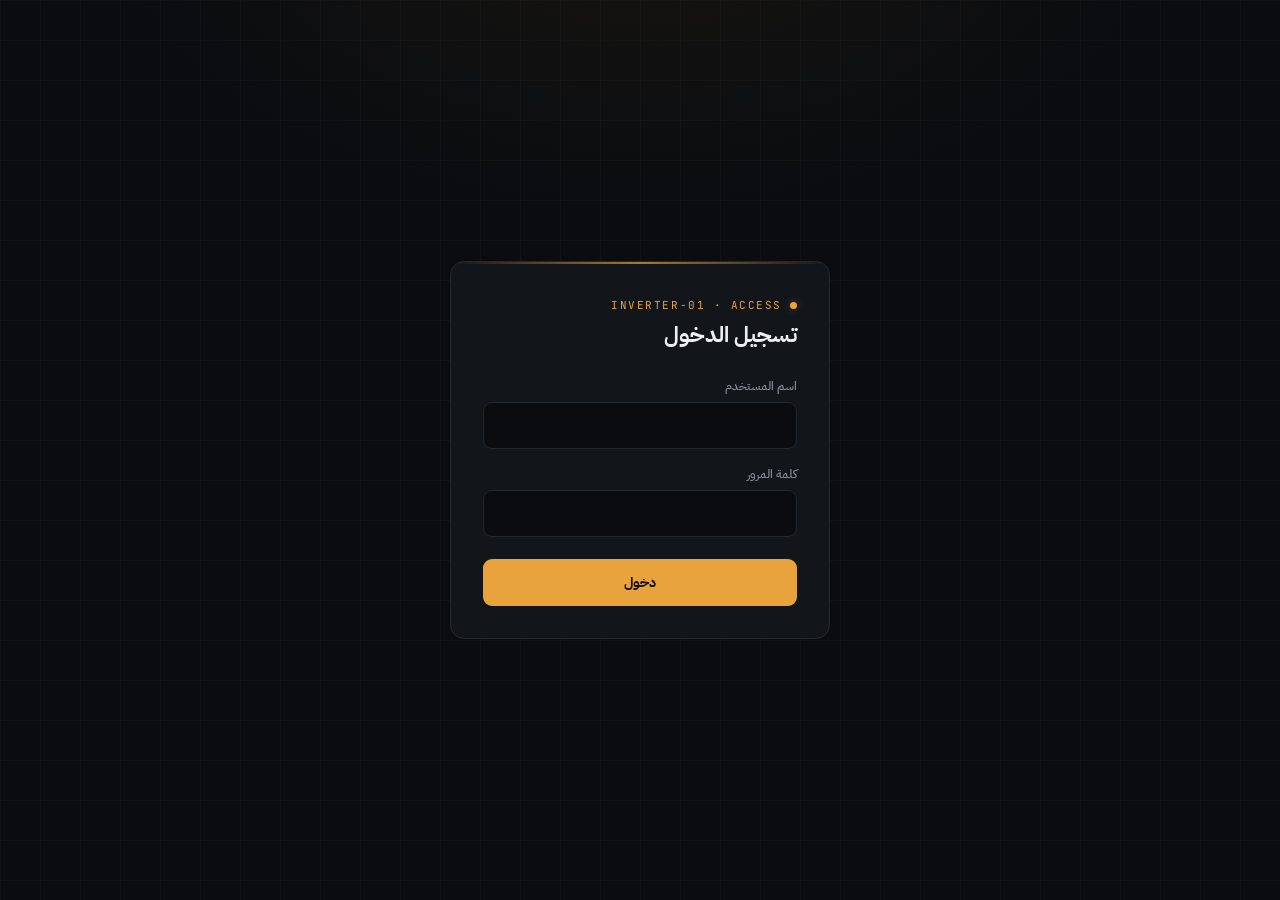
==== index.html @ db621750 "Update index.html" ====
<!DOCTYPE html>
<html lang="ar" dir="rtl">
<head>
<meta charset="UTF-8" />
<meta name="viewport" content="width=device-width, initial-scale=1.0" />
<title>لوحة تحكم الإنفرتر — inverter-01</title>
<link rel="preconnect" href="https://fonts.googleapis.com">
<link rel="preconnect" href="https://fonts.gstatic.com" crossorigin>
<link href="https://fonts.googleapis.com/css2?family=IBM+Plex+Sans+Arabic:wght@400;500;600;700&family=JetBrains+Mono:wght@400;500;600;700&display=swap" rel="stylesheet">
<style>
  :root{
    --bg:#0a0c0f;
    --bg-grid: rgba(255,255,255,0.025);
    --surface:#12151a;
    --surface-raised:#181c22;
    --border:#232830;
    --border-soft:#1a1e24;
    --text:#edeff2;
    --text-muted:#8a919c;
    --text-dim:#4a5058;
    --amber:#e8a33d;
    --amber-glow:rgba(232,163,61,0.32);
    --amber-dim:rgba(232,163,61,0.12);
    --red:#d6584b;
    --red-glow:rgba(214,88,75,0.28);
    --green:#4faf82;
    --green-glow:rgba(79,175,130,0.28);
    --radius:14px;
    --mono:'JetBrains Mono', monospace;
    --sans:'IBM Plex Sans Arabic','Segoe UI',sans-serif;
  }
  *{box-sizing:border-box; margin:0; padding:0;}
  html,body{height:100%;}
  body{
    background:
      radial-gradient(ellipse 900px 500px at 50% -10%, rgba(232,163,61,0.06), transparent 60%),
      linear-gradient(var(--bg-grid) 1px, transparent 1px) 0 0/40px 40px,
      linear-gradient(90deg, var(--bg-grid) 1px, transparent 1px) 0 0/40px 40px,
      var(--bg);
    color:var(--text);
    font-family:var(--sans);
    min-height:100vh;
    display:flex;
    flex-direction:column;
    -webkit-font-smoothing:antialiased;
  }
  ::selection{background:var(--amber-glow); color:var(--text);}
  button{font-family:inherit; cursor:pointer;}
  input{font-family:inherit;}
  .mono{font-family:var(--mono);}

  /* ---------- utility ---------- */
  .hidden{display:none !important;}
  .dot{width:7px; height:7px; border-radius:50%; flex-shrink:0;}
  .dot.on{background:var(--green); box-shadow:0 0 8px var(--green-glow);}
  .dot.off{background:var(--red); box-shadow:0 0 8px var(--red-glow);}
  .dot.pulse{animation:dotpulse 2s ease-in-out infinite;}
  @keyframes dotpulse{0%,100%{opacity:1;} 50%{opacity:.4;}}

  /* ---------- login ---------- */
  #login-screen{
    flex:1; display:flex; align-items:center; justify-content:center; padding:24px;
  }
  .login-card{
    width:100%; max-width:380px;
    background:var(--surface);
    border:1px solid var(--border);
    border-radius:var(--radius);
    padding:36px 32px 32px;
    position:relative;
    overflow:hidden;
  }
  .login-card::before{
    content:''; position:absolute; top:0; right:0; left:0; height:2px;
    background:linear-gradient(90deg, transparent, var(--amber), transparent);
    opacity:.7;
  }
  .login-eyebrow{
    font-family:var(--mono); font-size:11px; letter-spacing:.14em; color:var(--amber);
    text-transform:uppercase; display:flex; align-items:center; gap:8px; margin-bottom:6px;
  }
  .login-eyebrow .dot{background:var(--amber); box-shadow:0 0 8px var(--amber-glow);}
  .login-title{font-size:22px; font-weight:700; margin-bottom:26px;}
  .field{margin-bottom:16px;}
  .field label{
    display:block; font-size:12px; color:var(--text-muted); margin-bottom:7px; font-weight:500;
  }
  .field input{
    width:100%; background:var(--bg); border:1px solid var(--border); border-radius:9px;
    padding:12px 14px; color:var(--text); font-size:14px; outline:none;
    transition:border-color .15s;
  }
  .field input:focus{border-color:var(--amber);}
  .btn-primary{
    width:100%; background:var(--amber); color:#1a1206; border:none; border-radius:9px;
    padding:13px; font-size:14px; font-weight:700; margin-top:6px;
    transition:filter .15s, transform .1s;
  }
  .btn-primary:hover{filter:brightness(1.08);}
  .btn-primary:active{transform:scale(.98);}
  .btn-primary:disabled{opacity:.55; cursor:not-allowed;}
  .login-error{
    background:var(--red-glow); border:1px solid rgba(214,88,75,.4); color:#ffb3ab;
    font-size:12.5px; padding:9px 12px; border-radius:8px; margin-bottom:14px;
  }

  /* ---------- shell ---------- */
  #dashboard{flex:1; display:flex; flex-direction:column;}
  header{
    display:flex; align-items:center; justify-content:space-between;
    padding:18px 28px; border-bottom:1px solid var(--border-soft);
  }
  .brand{display:flex; align-items:center; gap:10px;}
  .brand-id{font-family:var(--mono); font-size:13px; font-weight:600; letter-spacing:.03em;}
  .brand-sep{color:var(--text-dim);}
  .conn-pill{
    display:flex; align-items:center; gap:7px; font-family:var(--mono); font-size:11.5px;
    color:var(--text-muted); background:var(--surface); border:1px solid var(--border);
    padding:5px 11px; border-radius:100px;
  }
  .header-right{display:flex; align-items:center; gap:12px;}
  .user-chip{font-size:12.5px; color:var(--text-muted);}
  .btn-ghost{
    background:transparent; border:1px solid var(--border); color:var(--text-muted);
    padding:7px 14px; border-radius:8px; font-size:12.5px; transition:all .15s;
  }
  .btn-ghost:hover{border-color:var(--text-dim); color:var(--text);}

  main{
    flex:1; display:flex; flex-direction:column; align-items:center;
    padding:36px 20px 60px; gap:36px;
  }

  /* ---------- fault banner ---------- */
  .fault-banner{
    width:100%; max-width:640px; background:var(--red-glow); border:1px solid rgba(214,88,75,.45);
    border-radius:10px; padding:12px 16px; display:flex; align-items:center; gap:10px;
    font-size:13px; color:#ffcdc6;
  }

  /* ---------- signature switch ---------- */
  .switch-zone{display:flex; flex-direction:column; align-items:center; gap:18px;}
  .switch-wrap{position:relative; width:220px; height:220px;}
  svg.ring{position:absolute; inset:0; transform:rotate(-90deg);}
  .ring-track{fill:none; stroke:var(--border); stroke-width:2.5;}
  .ring-heartbeat{
    fill:none; stroke:var(--green); stroke-width:2.5; stroke-linecap:round;
    stroke-dasharray:12 300; opacity:.9;
    animation:heartbeat-run 3.2s linear infinite;
  }
  .ring-heartbeat.offline{animation-play-state:paused; opacity:0; }
  @keyframes heartbeat-run{ to{ stroke-dashoffset:-312; } }

  #power-btn{
    position:absolute; inset:16px; border-radius:50%; border:1px solid var(--border);
    background:radial-gradient(circle at 50% 40%, var(--surface-raised), var(--surface));
    display:flex; flex-direction:column; align-items:center; justify-content:center; gap:6px;
    transition:box-shadow .3s, border-color .3s, transform .12s;
  }
  #power-btn:active{transform:scale(.97);}
  #power-btn:disabled{cursor:wait;}
  #power-btn .icon{
    width:34px; height:34px; border-radius:50%; border:2.5px solid var(--text-dim);
    position:relative; transition:border-color .3s, box-shadow .3s;
  }
  #power-btn .icon::before{
    content:''; position:absolute; top:-4px; right:50%; width:2.5px; height:14px;
    background:var(--text-dim); transform:translateX(50%); border-radius:2px;
    transition:background .3s;
  }
  #power-btn .state-label{font-family:var(--mono); font-size:13px; font-weight:700; letter-spacing:.06em; color:var(--text-muted);}
  #power-btn .state-sub{font-size:11px; color:var(--text-dim);}

  #power-btn.state-on{border-color:rgba(232,163,61,.5); box-shadow:0 0 42px var(--amber-glow), inset 0 0 24px rgba(232,163,61,.08);}
  #power-btn.state-on .icon{border-color:var(--amber); box-shadow:0 0 14px var(--amber-glow);}
  #power-btn.state-on .icon::before{background:var(--amber);}
  #power-btn.state-on .state-label{color:var(--amber);}

  #power-btn.state-off .icon{border-color:var(--text-muted);}
  #power-btn.state-off .icon::before{background:var(--text-muted);}
  #power-btn.state-off .state-label{color:var(--text);}

  #power-btn.state-offline{border-color:rgba(214,88,75,.4);}
  #power-btn.state-offline .icon{border-color:var(--red);}
  #power-btn.state-offline .icon::before{background:var(--red);}
  #power-btn.state-offline .state-label{color:var(--red);}

  #power-btn.state-pending .icon{animation:spin 1s linear infinite; border-style:dashed;}
  @keyframes spin{to{transform:rotate(360deg);}}

  .relay-caption{font-family:var(--mono); font-size:11.5px; color:var(--text-dim); text-align:center; max-width:260px; line-height:1.6;}

  /* ---------- stats grid ---------- */
  .stats-grid{
    width:100%; max-width:640px; display:grid; grid-template-columns:repeat(4, 1fr); gap:10px;
  }
  .stat-card{
    background:var(--surface); border:1px solid var(--border); border-radius:10px;
    padding:13px 14px; display:flex; flex-direction:column; gap:5px;
  }
  .stat-label{font-size:10.5px; color:var(--text-dim); letter-spacing:.04em;}
  .stat-value{font-family:var(--mono); font-size:15px; font-weight:600;}

  /* ---------- commands log ---------- */
  .panel{
    width:100%; max-width:640px; background:var(--surface); border:1px solid var(--border);
    border-radius:var(--radius); overflow:hidden;
  }
  .panel-head{
    padding:14px 18px; border-bottom:1px solid var(--border-soft);
    display:flex; align-items:center; justify-content:space-between;
  }
  .panel-title{font-size:13px; font-weight:700;}
  .panel-refresh{font-family:var(--mono); font-size:10.5px; color:var(--text-dim);}
  .cmd-row{
    display:flex; align-items:center; justify-content:space-between; gap:10px;
    padding:11px 18px; border-bottom:1px solid var(--border-soft); font-size:12.5px;
  }
  .cmd-row:last-child{border-bottom:none;}
  .cmd-left{display:flex; align-items:center; gap:10px; color:var(--text-muted);}
  .cmd-cmd{font-family:var(--mono); font-weight:700; width:34px;}
  .cmd-cmd.ON{color:var(--amber);}
  .cmd-cmd.OFF{color:var(--text-muted);}
  .badge{
    font-family:var(--mono); font-size:10px; padding:3px 8px; border-radius:100px;
    text-transform:uppercase; letter-spacing:.03em;
  }
  .badge.confirmed{background:var(--green-glow); color:#a8e0c4;}
  .badge.sent, .badge.pending{background:var(--amber-dim); color:var(--amber);}
  .badge.failed, .badge.timeout{background:var(--red-glow); color:#ffb3ab;}
  .empty-row{padding:24px; text-align:center; color:var(--text-dim); font-size:12.5px;}

  @media (max-width:520px){
    .stats-grid{grid-template-columns:repeat(2,1fr);}
    header{padding:16px;}
  }
</style>
</head>
<body>

  <!-- ============ LOGIN ============ -->
  <div id="login-screen">
    <div class="login-card">
      <div class="login-eyebrow"><span class="dot"></span> INVERTER-01 · ACCESS</div>
      <div class="login-title">تسجيل الدخول</div>
      <div id="login-error" class="login-error hidden"></div>
      <form id="login-form">
        <div class="field">
          <label for="username">اسم المستخدم</label>
          <input id="username" type="text" autocomplete="username" required />
        </div>
        <div class="field">
          <label for="password">كلمة المرور</label>
          <input id="password" type="password" autocomplete="current-password" required />
        </div>
        <button class="btn-primary" type="submit" id="login-btn">دخول</button>
      </form>
    </div>
  </div>

  <!-- ============ DASHBOARD ============ -->
  <div id="dashboard" class="hidden">
    <header>
      <div class="brand">
        <span class="brand-id mono">INVERTER-01</span>
        <span class="brand-sep">·</span>
        <span class="conn-pill"><span id="conn-dot" class="dot off"></span><span id="conn-text">—</span></span>
      </div>
      <div class="header-right">
        <span class="user-chip" id="user-chip"></span>
        <button class="btn-ghost" id="logout-btn">خروج</button>
      </div>
    </header>

    <main>
      <div id="fault-banner" class="fault-banner hidden">
        <span>⚠</span><span id="fault-text"></span>
      </div>

      <div class="switch-zone">
        <div class="switch-wrap">
          <svg class="ring" viewBox="0 0 220 220">
            <circle class="ring-track" cx="110" cy="110" r="106"></circle>
            <circle id="heartbeat-ring" class="ring-heartbeat offline" cx="110" cy="110" r="106"></circle>
          </svg>
          <button id="power-btn" class="state-off" disabled>
            <div class="icon"></div>
            <div class="state-label" id="state-label">—</div>
            <div class="state-sub" id="state-sub">جاري التحميل</div>
          </button>
        </div>
        <div class="relay-caption" id="relay-caption">اضغطي للتشغيل أو الإطفاء — الأمر بيتأكد فعليًا من الجهاز قبل ما تتغير الحالة</div>
      </div>

      <div class="stats-grid">
        <div class="stat-card">
          <div class="stat-label">قوة الإشارة</div>
          <div class="stat-value" id="stat-rssi">—</div>
        </div>
        <div class="stat-card">
          <div class="stat-label">مدة التشغيل</div>
          <div class="stat-value" id="stat-uptime">—</div>
        </div>
        <div class="stat-card">
          <div class="stat-label">الفيرموير</div>
          <div class="stat-value" id="stat-fw">—</div>
        </div>
        <div class="stat-card">
          <div class="stat-label">آخر اتصال</div>
          <div class="stat-value" id="stat-lastseen">—</div>
        </div>
      </div>

      <div class="panel">
        <div class="panel-head">
          <div class="panel-title">آخر الأوامر</div>
          <div class="panel-refresh mono" id="cmd-refresh-tag">تحديث فوري</div>
        </div>
        <div id="cmd-list"></div>
      </div>
    </main>
  </div>

<script>
(function(){
  const API = '';
const WS_URL = 'wss://inverter-backend.duckdns.org/ws';  const $ = (id) => document.getElementById(id);

  const loginScreen = $('login-screen');
  const dashboard = $('dashboard');
  const loginForm = $('login-form');
  const loginError = $('login-error');
  const loginBtn = $('login-btn');
  const powerBtn = $('power-btn');
  const heartbeatRing = $('heartbeat-ring');
  const stateLabel = $('state-label');
  const stateSub = $('state-sub');
  const relayCaption = $('relay-caption');
  const connDot = $('conn-dot');
  const connText = $('conn-text');
  const userChip = $('user-chip');
  const faultBanner = $('fault-banner');
  const faultText = $('fault-text');
  const cmdList = $('cmd-list');

  let currentUser = null;
  let ws = null;
  let wsReconnectTimer = null;
  let pollingCommandId = null;
  let busy = false;

  async function api(path, opts = {}) {
    const res = await fetch(API + path, {
      credentials: 'include',
      headers: { 'Content-Type': 'application/json', ...(opts.headers || {}) },
      ...opts,
    });
    let body = null;
    try { body = await res.json(); } catch (_) {}
    if (!res.ok) {
      const err = new Error(body?.error?.message || 'حدث خطأ غير متوقع');
      err.code = body?.error?.code;
      err.status = res.status;
      throw err;
    }
    return body?.data;
  }

  function fmtUptime(sec) {
    if (sec == null) return '—';
    const h = Math.floor(sec / 3600), m = Math.floor((sec % 3600) / 60);
    return h > 0 ? `${h}س ${m}د` : `${m}د`;
  }
  function fmtAgo(iso) {
    if (!iso) return '—';
    const diff = Math.floor((Date.now() - new Date(iso).getTime()) / 1000);
    if (diff < 5) return 'الآن';
    if (diff < 60) return `${diff}ث`;
    if (diff < 3600) return `${Math.floor(diff / 60)}د`;
    return `${Math.floor(diff / 3600)}س`;
  }
  const CMD_LABEL = { pending: 'قيد الإرسال', sent: 'أُرسل', confirmed: 'مؤكد', failed: 'فشل', timeout: 'انتهت المهلة' };

  function renderPowerState(device) {
    powerBtn.classList.remove('state-on', 'state-off', 'state-offline', 'state-pending');
    if (!device || !device.esp_online) {
      powerBtn.classList.add('state-offline');
      stateLabel.textContent = 'غير متصل';
      stateSub.textContent = 'ESP32 offline';
      heartbeatRing.classList.add('offline');
      connDot.className = 'dot off pulse';
      connText.textContent = 'غير متصل';
      powerBtn.disabled = true;
      return;
    }
    heartbeatRing.classList.remove('offline');
    connDot.className = 'dot on pulse';
    connText.textContent = 'متصل';
    powerBtn.disabled = busy;

    if (device.relay_state === 'ON') {
      powerBtn.classList.add('state-on');
      stateLabel.textContent = 'شغّال';
      stateSub.textContent = device.inverter_state || 'RUNNING';
    } else {
      powerBtn.classList.add('state-off');
      stateLabel.textContent = 'مطفي';
      stateSub.textContent = device.inverter_state || 'STOPPED';
    }

    if (device.fault_code) {
      faultBanner.classList.remove('hidden');
      faultText.textContent = `خطأ بالجهاز: ${device.fault_code}`;
    } else {
      faultBanner.classList.add('hidden');
    }

    $('stat-rssi').textContent = device.wifi_rssi != null ? `${device.wifi_rssi} dBm` : '—';
    $('stat-uptime').textContent = fmtUptime(device.uptime_seconds);
    $('stat-fw').textContent = device.firmware_version || '—';
    $('stat-lastseen').textContent = fmtAgo(device.last_seen);
  }

  function renderPending() {
    powerBtn.classList.remove('state-on', 'state-off', 'state-offline');
    powerBtn.classList.add('state-pending');
    stateSub.textContent = 'جاري التنفيذ…';
    powerBtn.disabled = true;
  }

  async function refreshStatus() {
    try {
      const { device } = await api('/api/device/status');
      if (!pollingCommandId) renderPowerState(device);
    } catch (e) {
      connDot.className = 'dot off';
      connText.textContent = 'خطأ اتصال';
    }
  }

  async function refreshCommands() {
    try {
      const data = await api('/api/logs/commands');
      const rows = (data?.commands || data || []).slice(0, 8);
      if (!rows.length) {
        cmdList.innerHTML = '<div class="empty-row">ما في أوامر مسجّلة بعد</div>';
        return;
      }
      cmdList.innerHTML = rows.map(c => `
        <div class="cmd-row">
          <div class="cmd-left">
            <span class="cmd-cmd ${c.command}">${c.command}</span>
            <span>${fmtAgo(c.created_at)}</span>
          </div>
          <span class="badge ${c.status}">${CMD_LABEL[c.status] || c.status}</span>
        </div>
      `).join('');
    } catch (e) { /* silent */ }
  }

  // ---------------- WebSocket (تحديث فوري بدل الاستعلام الدوري) ----------------
  function connectWS() {
    if (ws && (ws.readyState === WebSocket.OPEN || ws.readyState === WebSocket.CONNECTING)) return;
    ws = new WebSocket(WS_URL);

    ws.onopen = () => {
      if (wsReconnectTimer) { clearTimeout(wsReconnectTimer); wsReconnectTimer = null; }
    };

    ws.onmessage = (ev) => {
      let msg;
      try { msg = JSON.parse(ev.data); } catch (_) { return; }

      if (msg.type === 'device_status') {
        if (!pollingCommandId) renderPowerState(msg.data);
      } else if (msg.type === 'command_ack') {
        refreshCommands();
      }
    };

    ws.onclose = () => {
      wsReconnectTimer = setTimeout(connectWS, 3000);
    };

    ws.onerror = () => {
      ws.close();
    };
  }

  function disconnectWS() {
    if (wsReconnectTimer) { clearTimeout(wsReconnectTimer); wsReconnectTimer = null; }
    if (ws) { ws.onclose = null; ws.close(); ws = null; }
  }

  async function pollCommand(requestId) {
    pollingCommandId = requestId;
    renderPending();
    const start = Date.now();
    const tick = async () => {
      if (Date.now() - start > 15000) { pollingCommandId = null; busy = false; refreshStatus(); refreshCommands(); return; }
      try {
        const { command } = await api(`/api/device/command/${requestId}`);
        if (command.status === 'confirmed' || command.status === 'failed' || command.status === 'timeout') {
          pollingCommandId = null; busy = false;
          await refreshStatus(); await refreshCommands();
          return;
        }
      } catch (e) { /* keep polling */ }
      setTimeout(tick, 1200);
    };
    tick();
  }

  powerBtn.addEventListener('click', async () => {
    if (busy || powerBtn.disabled) return;
    const wantsOn = powerBtn.classList.contains('state-off');
    const command = wantsOn ? 'ON' : 'OFF';
    busy = true;
    try {
      const result = await api('/api/device/command', { method: 'POST', body: JSON.stringify({ command }) });
      pollCommand(result.requestId);
    } catch (e) {
      busy = false;
      relayCaption.textContent = e.message || 'تعذّر إرسال الأمر';
      refreshStatus();
    }
  });

  loginForm.addEventListener('submit', async (ev) => {
    ev.preventDefault();
    loginError.classList.add('hidden');
    loginBtn.disabled = true;
    loginBtn.textContent = 'جارٍ الدخول…';
    try {
      const { user } = await api('/api/auth/login', {
        method: 'POST',
        body: JSON.stringify({ username: $('username').value, password: $('password').value }),
      });
      currentUser = user;
      enterDashboard();
    } catch (e) {
      loginError.textContent = e.code === 'INVALID_CREDENTIALS' ? 'اسم المستخدم أو كلمة المرور غلط' : (e.message || 'تعذّر تسجيل الدخول');
      loginError.classList.remove('hidden');
    } finally {
      loginBtn.disabled = false;
      loginBtn.textContent = 'دخول';
    }
  });

  $('logout-btn').addEventListener('click', async () => {
    try { await api('/api/auth/logout', { method: 'POST' }); } catch (_) {}
    disconnectWS();
    dashboard.classList.add('hidden');
    loginScreen.classList.remove('hidden');
    $('password').value = '';
  });

  function enterDashboard() {
    loginScreen.classList.add('hidden');
    dashboard.classList.remove('hidden');
    userChip.textContent = `${currentUser.name} · ${currentUser.role === 'admin' ? 'مدير' : 'مشغّل'}`;
    refreshStatus();
    refreshCommands();
    connectWS();
  }

  (async function init() {
    try {
      const { user } = await api('/api/auth/me');
      currentUser = user;
      enterDashboard();
    } catch (e) {
      loginScreen.classList.remove('hidden');
    }
  })();
})();
</script>
</body>
</html>
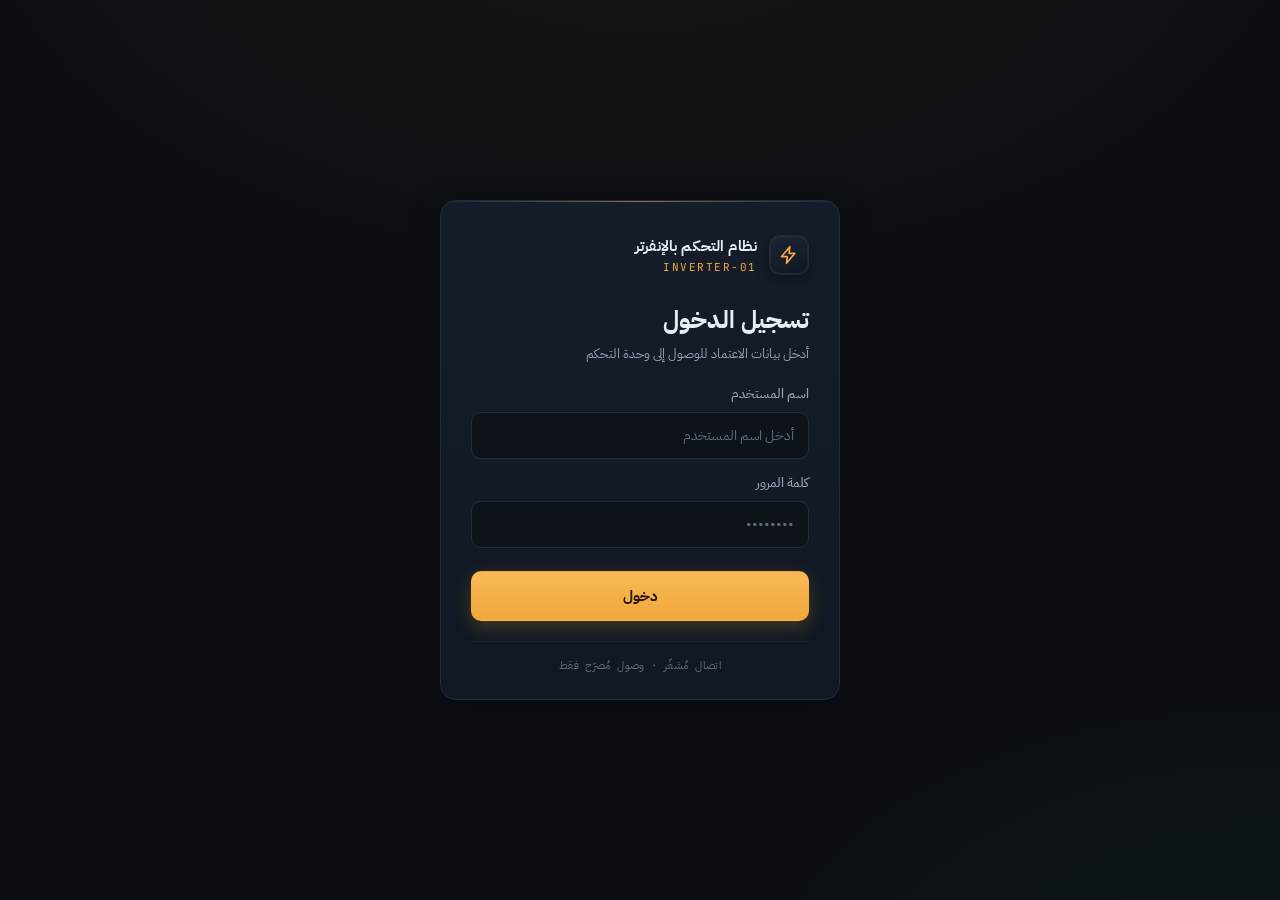
==== commit b45337e9: "Enhance login and dashboard structure Updated title and added brand information to the login screen." ====
--- a/index.html
+++ b/index.html
@@ -3,258 +3,50 @@
 <head>
 <meta charset="UTF-8" />
 <meta name="viewport" content="width=device-width, initial-scale=1.0" />
-<title>لوحة تحكم الإنفرتر — inverter-01</title>
+<meta name="theme-color" content="#0b0f14" />
+<title>لوحة تحكم الإنفرتر — INVERTER-01</title>
 <link rel="preconnect" href="https://fonts.googleapis.com">
 <link rel="preconnect" href="https://fonts.gstatic.com" crossorigin>
 <link href="https://fonts.googleapis.com/css2?family=IBM+Plex+Sans+Arabic:wght@400;500;600;700&family=JetBrains+Mono:wght@400;500;600;700&display=swap" rel="stylesheet">
-<style>
-  :root{
-    --bg:#0a0c0f;
-    --bg-grid: rgba(255,255,255,0.025);
-    --surface:#12151a;
-    --surface-raised:#181c22;
-    --border:#232830;
-    --border-soft:#1a1e24;
-    --text:#edeff2;
-    --text-muted:#8a919c;
-    --text-dim:#4a5058;
-    --amber:#e8a33d;
-    --amber-glow:rgba(232,163,61,0.32);
-    --amber-dim:rgba(232,163,61,0.12);
-    --red:#d6584b;
-    --red-glow:rgba(214,88,75,0.28);
-    --green:#4faf82;
-    --green-glow:rgba(79,175,130,0.28);
-    --radius:14px;
-    --mono:'JetBrains Mono', monospace;
-    --sans:'IBM Plex Sans Arabic','Segoe UI',sans-serif;
-  }
-  *{box-sizing:border-box; margin:0; padding:0;}
-  html,body{height:100%;}
-  body{
-    background:
-      radial-gradient(ellipse 900px 500px at 50% -10%, rgba(232,163,61,0.06), transparent 60%),
-      linear-gradient(var(--bg-grid) 1px, transparent 1px) 0 0/40px 40px,
-      linear-gradient(90deg, var(--bg-grid) 1px, transparent 1px) 0 0/40px 40px,
-      var(--bg);
-    color:var(--text);
-    font-family:var(--sans);
-    min-height:100vh;
-    display:flex;
-    flex-direction:column;
-    -webkit-font-smoothing:antialiased;
-  }
-  ::selection{background:var(--amber-glow); color:var(--text);}
-  button{font-family:inherit; cursor:pointer;}
-  input{font-family:inherit;}
-  .mono{font-family:var(--mono);}
-
-  /* ---------- utility ---------- */
-  .hidden{display:none !important;}
-  .dot{width:7px; height:7px; border-radius:50%; flex-shrink:0;}
-  .dot.on{background:var(--green); box-shadow:0 0 8px var(--green-glow);}
-  .dot.off{background:var(--red); box-shadow:0 0 8px var(--red-glow);}
-  .dot.pulse{animation:dotpulse 2s ease-in-out infinite;}
-  @keyframes dotpulse{0%,100%{opacity:1;} 50%{opacity:.4;}}
-
-  /* ---------- login ---------- */
-  #login-screen{
-    flex:1; display:flex; align-items:center; justify-content:center; padding:24px;
-  }
-  .login-card{
-    width:100%; max-width:380px;
-    background:var(--surface);
-    border:1px solid var(--border);
-    border-radius:var(--radius);
-    padding:36px 32px 32px;
-    position:relative;
-    overflow:hidden;
-  }
-  .login-card::before{
-    content:''; position:absolute; top:0; right:0; left:0; height:2px;
-    background:linear-gradient(90deg, transparent, var(--amber), transparent);
-    opacity:.7;
-  }
-  .login-eyebrow{
-    font-family:var(--mono); font-size:11px; letter-spacing:.14em; color:var(--amber);
-    text-transform:uppercase; display:flex; align-items:center; gap:8px; margin-bottom:6px;
-  }
-  .login-eyebrow .dot{background:var(--amber); box-shadow:0 0 8px var(--amber-glow);}
-  .login-title{font-size:22px; font-weight:700; margin-bottom:26px;}
-  .field{margin-bottom:16px;}
-  .field label{
-    display:block; font-size:12px; color:var(--text-muted); margin-bottom:7px; font-weight:500;
-  }
-  .field input{
-    width:100%; background:var(--bg); border:1px solid var(--border); border-radius:9px;
-    padding:12px 14px; color:var(--text); font-size:14px; outline:none;
-    transition:border-color .15s;
-  }
-  .field input:focus{border-color:var(--amber);}
-  .btn-primary{
-    width:100%; background:var(--amber); color:#1a1206; border:none; border-radius:9px;
-    padding:13px; font-size:14px; font-weight:700; margin-top:6px;
-    transition:filter .15s, transform .1s;
-  }
-  .btn-primary:hover{filter:brightness(1.08);}
-  .btn-primary:active{transform:scale(.98);}
-  .btn-primary:disabled{opacity:.55; cursor:not-allowed;}
-  .login-error{
-    background:var(--red-glow); border:1px solid rgba(214,88,75,.4); color:#ffb3ab;
-    font-size:12.5px; padding:9px 12px; border-radius:8px; margin-bottom:14px;
-  }
-
-  /* ---------- shell ---------- */
-  #dashboard{flex:1; display:flex; flex-direction:column;}
-  header{
-    display:flex; align-items:center; justify-content:space-between;
-    padding:18px 28px; border-bottom:1px solid var(--border-soft);
-  }
-  .brand{display:flex; align-items:center; gap:10px;}
-  .brand-id{font-family:var(--mono); font-size:13px; font-weight:600; letter-spacing:.03em;}
-  .brand-sep{color:var(--text-dim);}
-  .conn-pill{
-    display:flex; align-items:center; gap:7px; font-family:var(--mono); font-size:11.5px;
-    color:var(--text-muted); background:var(--surface); border:1px solid var(--border);
-    padding:5px 11px; border-radius:100px;
-  }
-  .header-right{display:flex; align-items:center; gap:12px;}
-  .user-chip{font-size:12.5px; color:var(--text-muted);}
-  .btn-ghost{
-    background:transparent; border:1px solid var(--border); color:var(--text-muted);
-    padding:7px 14px; border-radius:8px; font-size:12.5px; transition:all .15s;
-  }
-  .btn-ghost:hover{border-color:var(--text-dim); color:var(--text);}
-
-  main{
-    flex:1; display:flex; flex-direction:column; align-items:center;
-    padding:36px 20px 60px; gap:36px;
-  }
-
-  /* ---------- fault banner ---------- */
-  .fault-banner{
-    width:100%; max-width:640px; background:var(--red-glow); border:1px solid rgba(214,88,75,.45);
-    border-radius:10px; padding:12px 16px; display:flex; align-items:center; gap:10px;
-    font-size:13px; color:#ffcdc6;
-  }
-
-  /* ---------- signature switch ---------- */
-  .switch-zone{display:flex; flex-direction:column; align-items:center; gap:18px;}
-  .switch-wrap{position:relative; width:220px; height:220px;}
-  svg.ring{position:absolute; inset:0; transform:rotate(-90deg);}
-  .ring-track{fill:none; stroke:var(--border); stroke-width:2.5;}
-  .ring-heartbeat{
-    fill:none; stroke:var(--green); stroke-width:2.5; stroke-linecap:round;
-    stroke-dasharray:12 300; opacity:.9;
-    animation:heartbeat-run 3.2s linear infinite;
-  }
-  .ring-heartbeat.offline{animation-play-state:paused; opacity:0; }
-  @keyframes heartbeat-run{ to{ stroke-dashoffset:-312; } }
-
-  #power-btn{
-    position:absolute; inset:16px; border-radius:50%; border:1px solid var(--border);
-    background:radial-gradient(circle at 50% 40%, var(--surface-raised), var(--surface));
-    display:flex; flex-direction:column; align-items:center; justify-content:center; gap:6px;
-    transition:box-shadow .3s, border-color .3s, transform .12s;
-  }
-  #power-btn:active{transform:scale(.97);}
-  #power-btn:disabled{cursor:wait;}
-  #power-btn .icon{
-    width:34px; height:34px; border-radius:50%; border:2.5px solid var(--text-dim);
-    position:relative; transition:border-color .3s, box-shadow .3s;
-  }
-  #power-btn .icon::before{
-    content:''; position:absolute; top:-4px; right:50%; width:2.5px; height:14px;
-    background:var(--text-dim); transform:translateX(50%); border-radius:2px;
-    transition:background .3s;
-  }
-  #power-btn .state-label{font-family:var(--mono); font-size:13px; font-weight:700; letter-spacing:.06em; color:var(--text-muted);}
-  #power-btn .state-sub{font-size:11px; color:var(--text-dim);}
-
-  #power-btn.state-on{border-color:rgba(232,163,61,.5); box-shadow:0 0 42px var(--amber-glow), inset 0 0 24px rgba(232,163,61,.08);}
-  #power-btn.state-on .icon{border-color:var(--amber); box-shadow:0 0 14px var(--amber-glow);}
-  #power-btn.state-on .icon::before{background:var(--amber);}
-  #power-btn.state-on .state-label{color:var(--amber);}
-
-  #power-btn.state-off .icon{border-color:var(--text-muted);}
-  #power-btn.state-off .icon::before{background:var(--text-muted);}
-  #power-btn.state-off .state-label{color:var(--text);}
-
-  #power-btn.state-offline{border-color:rgba(214,88,75,.4);}
-  #power-btn.state-offline .icon{border-color:var(--red);}
-  #power-btn.state-offline .icon::before{background:var(--red);}
-  #power-btn.state-offline .state-label{color:var(--red);}
-
-  #power-btn.state-pending .icon{animation:spin 1s linear infinite; border-style:dashed;}
-  @keyframes spin{to{transform:rotate(360deg);}}
-
-  .relay-caption{font-family:var(--mono); font-size:11.5px; color:var(--text-dim); text-align:center; max-width:260px; line-height:1.6;}
-
-  /* ---------- stats grid ---------- */
-  .stats-grid{
-    width:100%; max-width:640px; display:grid; grid-template-columns:repeat(4, 1fr); gap:10px;
-  }
-  .stat-card{
-    background:var(--surface); border:1px solid var(--border); border-radius:10px;
-    padding:13px 14px; display:flex; flex-direction:column; gap:5px;
-  }
-  .stat-label{font-size:10.5px; color:var(--text-dim); letter-spacing:.04em;}
-  .stat-value{font-family:var(--mono); font-size:15px; font-weight:600;}
-
-  /* ---------- commands log ---------- */
-  .panel{
-    width:100%; max-width:640px; background:var(--surface); border:1px solid var(--border);
-    border-radius:var(--radius); overflow:hidden;
-  }
-  .panel-head{
-    padding:14px 18px; border-bottom:1px solid var(--border-soft);
-    display:flex; align-items:center; justify-content:space-between;
-  }
-  .panel-title{font-size:13px; font-weight:700;}
-  .panel-refresh{font-family:var(--mono); font-size:10.5px; color:var(--text-dim);}
-  .cmd-row{
-    display:flex; align-items:center; justify-content:space-between; gap:10px;
-    padding:11px 18px; border-bottom:1px solid var(--border-soft); font-size:12.5px;
-  }
-  .cmd-row:last-child{border-bottom:none;}
-  .cmd-left{display:flex; align-items:center; gap:10px; color:var(--text-muted);}
-  .cmd-cmd{font-family:var(--mono); font-weight:700; width:34px;}
-  .cmd-cmd.ON{color:var(--amber);}
-  .cmd-cmd.OFF{color:var(--text-muted);}
-  .badge{
-    font-family:var(--mono); font-size:10px; padding:3px 8px; border-radius:100px;
-    text-transform:uppercase; letter-spacing:.03em;
-  }
-  .badge.confirmed{background:var(--green-glow); color:#a8e0c4;}
-  .badge.sent, .badge.pending{background:var(--amber-dim); color:var(--amber);}
-  .badge.failed, .badge.timeout{background:var(--red-glow); color:#ffb3ab;}
-  .empty-row{padding:24px; text-align:center; color:var(--text-dim); font-size:12.5px;}
-
-  @media (max-width:520px){
-    .stats-grid{grid-template-columns:repeat(2,1fr);}
-    header{padding:16px;}
-  }
-</style>
+<link rel="stylesheet" href="css/style.css">
 </head>
 <body>
 
   <!-- ============ LOGIN ============ -->
   <div id="login-screen">
     <div class="login-card">
-      <div class="login-eyebrow"><span class="dot"></span> INVERTER-01 · ACCESS</div>
-      <div class="login-title">تسجيل الدخول</div>
+      <div class="login-brand">
+        <span class="logo-mark" aria-hidden="true">
+          <svg viewBox="0 0 24 24" fill="none" stroke="currentColor" stroke-width="2" stroke-linecap="round" stroke-linejoin="round">
+            <path d="M13 2 3 14h7l-1 8 10-12h-7l1-8Z"></path>
+          </svg>
+        </span>
+        <div class="login-brand-text">
+          <span class="login-brand-name">نظام التحكم بالإنفرتر</span>
+          <span class="login-brand-id mono">INVERTER-01</span>
+        </div>
+      </div>
+
+      <div class="login-heading">
+        <h1 class="login-title">تسجيل الدخول</h1>
+        <p class="login-subtitle">أدخل بيانات الاعتماد للوصول إلى وحدة التحكم</p>
+      </div>
+
       <div id="login-error" class="login-error hidden"></div>
-      <form id="login-form">
+
+      <form id="login-form" novalidate>
         <div class="field">
           <label for="username">اسم المستخدم</label>
-          <input id="username" type="text" autocomplete="username" required />
+          <input id="username" type="text" autocomplete="username" placeholder="أدخل اسم المستخدم" required />
         </div>
         <div class="field">
           <label for="password">كلمة المرور</label>
-          <input id="password" type="password" autocomplete="current-password" required />
+          <input id="password" type="password" autocomplete="current-password" placeholder="••••••••" required />
         </div>
         <button class="btn-primary" type="submit" id="login-btn">دخول</button>
       </form>
+
+      <div class="login-foot mono">اتصال مُشفّر · وصول مُصرّح فقط</div>
     </div>
   </div>
 
@@ -262,318 +54,80 @@
   <div id="dashboard" class="hidden">
     <header>
       <div class="brand">
+        <span class="logo-mark sm" aria-hidden="true">
+          <svg viewBox="0 0 24 24" fill="none" stroke="currentColor" stroke-width="2" stroke-linecap="round" stroke-linejoin="round">
+            <path d="M13 2 3 14h7l-1 8 10-12h-7l1-8Z"></path>
+          </svg>
+        </span>
         <span class="brand-id mono">INVERTER-01</span>
-        <span class="brand-sep">·</span>
         <span class="conn-pill"><span id="conn-dot" class="dot off"></span><span id="conn-text">—</span></span>
       </div>
       <div class="header-right">
         <span class="user-chip" id="user-chip"></span>
-        <button class="btn-ghost" id="logout-btn">خروج</button>
+        <button class="btn-ghost" id="logout-btn">
+          <svg viewBox="0 0 24 24" width="15" height="15" fill="none" stroke="currentColor" stroke-width="2" stroke-linecap="round" stroke-linejoin="round"><path d="M9 21H5a2 2 0 0 1-2-2V5a2 2 0 0 1 2-2h4"/><path d="m16 17 5-5-5-5"/><path d="M21 12H9"/></svg>
+          <span>خروج</span>
+        </button>
       </div>
     </header>
 
     <main>
-      <div id="fault-banner" class="fault-banner hidden">
-        <span>⚠</span><span id="fault-text"></span>
-      </div>
+      <div class="main-inner">
+        <div id="fault-banner" class="fault-banner hidden">
+          <svg viewBox="0 0 24 24" width="18" height="18" fill="none" stroke="currentColor" stroke-width="2" stroke-linecap="round" stroke-linejoin="round"><path d="m21.73 18-8-14a2 2 0 0 0-3.48 0l-8 14A2 2 0 0 0 4 21h16a2 2 0 0 0 1.73-3Z"/><line x1="12" y1="9" x2="12" y2="13"/><line x1="12" y1="17" x2="12.01" y2="17"/></svg>
+          <span id="fault-text"></span>
+        </div>
 
-      <div class="switch-zone">
-        <div class="switch-wrap">
-          <svg class="ring" viewBox="0 0 220 220">
-            <circle class="ring-track" cx="110" cy="110" r="106"></circle>
-            <circle id="heartbeat-ring" class="ring-heartbeat offline" cx="110" cy="110" r="106"></circle>
-          </svg>
-          <button id="power-btn" class="state-off" disabled>
-            <div class="icon"></div>
-            <div class="state-label" id="state-label">—</div>
-            <div class="state-sub" id="state-sub">جاري التحميل</div>
-          </button>
-        </div>
-        <div class="relay-caption" id="relay-caption">اضغطي للتشغيل أو الإطفاء — الأمر بيتأكد فعليًا من الجهاز قبل ما تتغير الحالة</div>
-      </div>
+        <section class="control-card">
+          <div class="card-eyebrow mono">وحدة التحكم الرئيسية</div>
+          <div class="switch-zone">
+            <div class="switch-wrap">
+              <svg class="ring" viewBox="0 0 220 220">
+                <circle class="ring-track" cx="110" cy="110" r="106"></circle>
+                <circle id="heartbeat-ring" class="ring-heartbeat offline" cx="110" cy="110" r="106"></circle>
+              </svg>
+              <button id="power-btn" class="state-off" disabled>
+                <div class="icon"></div>
+                <div class="state-label" id="state-label">—</div>
+                <div class="state-sub" id="state-sub">جاري التحميل</div>
+              </button>
+            </div>
+            <div class="relay-caption" id="relay-caption">اضغط للتشغيل أو الإطفاء — يتم تأكيد الأمر فعليًا من الجهاز قبل تغيير الحالة</div>
+          </div>
+        </section>
 
-      <div class="stats-grid">
-        <div class="stat-card">
-          <div class="stat-label">قوة الإشارة</div>
-          <div class="stat-value" id="stat-rssi">—</div>
-        </div>
-        <div class="stat-card">
-          <div class="stat-label">مدة التشغيل</div>
-          <div class="stat-value" id="stat-uptime">—</div>
-        </div>
-        <div class="stat-card">
-          <div class="stat-label">الفيرموير</div>
-          <div class="stat-value" id="stat-fw">—</div>
-        </div>
-        <div class="stat-card">
-          <div class="stat-label">آخر اتصال</div>
-          <div class="stat-value" id="stat-lastseen">—</div>
-        </div>
-      </div>
+        <section class="stats-grid">
+          <div class="stat-card">
+            <div class="stat-label">قوة الإشارة</div>
+            <div class="stat-value mono" id="stat-rssi">—</div>
+          </div>
+          <div class="stat-card">
+            <div class="stat-label">مدة التشغيل</div>
+            <div class="stat-value mono" id="stat-uptime">—</div>
+          </div>
+          <div class="stat-card">
+            <div class="stat-label">إصدار الفيرموير</div>
+            <div class="stat-value mono" id="stat-fw">—</div>
+          </div>
+          <div class="stat-card">
+            <div class="stat-label">آخر اتصال</div>
+            <div class="stat-value mono" id="stat-lastseen">—</div>
+          </div>
+        </section>
 
-      <div class="panel">
-        <div class="panel-head">
-          <div class="panel-title">آخر الأوامر</div>
-          <div class="panel-refresh mono" id="cmd-refresh-tag">تحديث فوري</div>
-        </div>
-        <div id="cmd-list"></div>
+        <section class="panel">
+          <div class="panel-head">
+            <div class="panel-title">سجل الأوامر</div>
+            <div class="panel-refresh mono" id="cmd-refresh-tag"><span class="live-dot"></span> تحديث فوري</div>
+          </div>
+          <div id="cmd-list"></div>
+        </section>
       </div>
     </main>
+
+    <footer class="app-foot mono">لوحة تحكم الإنفرتر · اتصال آمن في الوقت الفعلي</footer>
   </div>
 
-<script>
-(function(){
-  const API = '';
-const WS_URL = 'wss://inverter-backend.duckdns.org/ws';  const $ = (id) => document.getElementById(id);
-
-  const loginScreen = $('login-screen');
-  const dashboard = $('dashboard');
-  const loginForm = $('login-form');
-  const loginError = $('login-error');
-  const loginBtn = $('login-btn');
-  const powerBtn = $('power-btn');
-  const heartbeatRing = $('heartbeat-ring');
-  const stateLabel = $('state-label');
-  const stateSub = $('state-sub');
-  const relayCaption = $('relay-caption');
-  const connDot = $('conn-dot');
-  const connText = $('conn-text');
-  const userChip = $('user-chip');
-  const faultBanner = $('fault-banner');
-  const faultText = $('fault-text');
-  const cmdList = $('cmd-list');
-
-  let currentUser = null;
-  let ws = null;
-  let wsReconnectTimer = null;
-  let pollingCommandId = null;
-  let busy = false;
-
-  async function api(path, opts = {}) {
-    const res = await fetch(API + path, {
-      credentials: 'include',
-      headers: { 'Content-Type': 'application/json', ...(opts.headers || {}) },
-      ...opts,
-    });
-    let body = null;
-    try { body = await res.json(); } catch (_) {}
-    if (!res.ok) {
-      const err = new Error(body?.error?.message || 'حدث خطأ غير متوقع');
-      err.code = body?.error?.code;
-      err.status = res.status;
-      throw err;
-    }
-    return body?.data;
-  }
-
-  function fmtUptime(sec) {
-    if (sec == null) return '—';
-    const h = Math.floor(sec / 3600), m = Math.floor((sec % 3600) / 60);
-    return h > 0 ? `${h}س ${m}د` : `${m}د`;
-  }
-  function fmtAgo(iso) {
-    if (!iso) return '—';
-    const diff = Math.floor((Date.now() - new Date(iso).getTime()) / 1000);
-    if (diff < 5) return 'الآن';
-    if (diff < 60) return `${diff}ث`;
-    if (diff < 3600) return `${Math.floor(diff / 60)}د`;
-    return `${Math.floor(diff / 3600)}س`;
-  }
-  const CMD_LABEL = { pending: 'قيد الإرسال', sent: 'أُرسل', confirmed: 'مؤكد', failed: 'فشل', timeout: 'انتهت المهلة' };
-
-  function renderPowerState(device) {
-    powerBtn.classList.remove('state-on', 'state-off', 'state-offline', 'state-pending');
-    if (!device || !device.esp_online) {
-      powerBtn.classList.add('state-offline');
-      stateLabel.textContent = 'غير متصل';
-      stateSub.textContent = 'ESP32 offline';
-      heartbeatRing.classList.add('offline');
-      connDot.className = 'dot off pulse';
-      connText.textContent = 'غير متصل';
-      powerBtn.disabled = true;
-      return;
-    }
-    heartbeatRing.classList.remove('offline');
-    connDot.className = 'dot on pulse';
-    connText.textContent = 'متصل';
-    powerBtn.disabled = busy;
-
-    if (device.relay_state === 'ON') {
-      powerBtn.classList.add('state-on');
-      stateLabel.textContent = 'شغّال';
-      stateSub.textContent = device.inverter_state || 'RUNNING';
-    } else {
-      powerBtn.classList.add('state-off');
-      stateLabel.textContent = 'مطفي';
-      stateSub.textContent = device.inverter_state || 'STOPPED';
-    }
-
-    if (device.fault_code) {
-      faultBanner.classList.remove('hidden');
-      faultText.textContent = `خطأ بالجهاز: ${device.fault_code}`;
-    } else {
-      faultBanner.classList.add('hidden');
-    }
-
-    $('stat-rssi').textContent = device.wifi_rssi != null ? `${device.wifi_rssi} dBm` : '—';
-    $('stat-uptime').textContent = fmtUptime(device.uptime_seconds);
-    $('stat-fw').textContent = device.firmware_version || '—';
-    $('stat-lastseen').textContent = fmtAgo(device.last_seen);
-  }
-
-  function renderPending() {
-    powerBtn.classList.remove('state-on', 'state-off', 'state-offline');
-    powerBtn.classList.add('state-pending');
-    stateSub.textContent = 'جاري التنفيذ…';
-    powerBtn.disabled = true;
-  }
-
-  async function refreshStatus() {
-    try {
-      const { device } = await api('/api/device/status');
-      if (!pollingCommandId) renderPowerState(device);
-    } catch (e) {
-      connDot.className = 'dot off';
-      connText.textContent = 'خطأ اتصال';
-    }
-  }
-
-  async function refreshCommands() {
-    try {
-      const data = await api('/api/logs/commands');
-      const rows = (data?.commands || data || []).slice(0, 8);
-      if (!rows.length) {
-        cmdList.innerHTML = '<div class="empty-row">ما في أوامر مسجّلة بعد</div>';
-        return;
-      }
-      cmdList.innerHTML = rows.map(c => `
-        <div class="cmd-row">
-          <div class="cmd-left">
-            <span class="cmd-cmd ${c.command}">${c.command}</span>
-            <span>${fmtAgo(c.created_at)}</span>
-          </div>
-          <span class="badge ${c.status}">${CMD_LABEL[c.status] || c.status}</span>
-        </div>
-      `).join('');
-    } catch (e) { /* silent */ }
-  }
-
-  // ---------------- WebSocket (تحديث فوري بدل الاستعلام الدوري) ----------------
-  function connectWS() {
-    if (ws && (ws.readyState === WebSocket.OPEN || ws.readyState === WebSocket.CONNECTING)) return;
-    ws = new WebSocket(WS_URL);
-
-    ws.onopen = () => {
-      if (wsReconnectTimer) { clearTimeout(wsReconnectTimer); wsReconnectTimer = null; }
-    };
-
-    ws.onmessage = (ev) => {
-      let msg;
-      try { msg = JSON.parse(ev.data); } catch (_) { return; }
-
-      if (msg.type === 'device_status') {
-        if (!pollingCommandId) renderPowerState(msg.data);
-      } else if (msg.type === 'command_ack') {
-        refreshCommands();
-      }
-    };
-
-    ws.onclose = () => {
-      wsReconnectTimer = setTimeout(connectWS, 3000);
-    };
-
-    ws.onerror = () => {
-      ws.close();
-    };
-  }
-
-  function disconnectWS() {
-    if (wsReconnectTimer) { clearTimeout(wsReconnectTimer); wsReconnectTimer = null; }
-    if (ws) { ws.onclose = null; ws.close(); ws = null; }
-  }
-
-  async function pollCommand(requestId) {
-    pollingCommandId = requestId;
-    renderPending();
-    const start = Date.now();
-    const tick = async () => {
-      if (Date.now() - start > 15000) { pollingCommandId = null; busy = false; refreshStatus(); refreshCommands(); return; }
-      try {
-        const { command } = await api(`/api/device/command/${requestId}`);
-        if (command.status === 'confirmed' || command.status === 'failed' || command.status === 'timeout') {
-          pollingCommandId = null; busy = false;
-          await refreshStatus(); await refreshCommands();
-          return;
-        }
-      } catch (e) { /* keep polling */ }
-      setTimeout(tick, 1200);
-    };
-    tick();
-  }
-
-  powerBtn.addEventListener('click', async () => {
-    if (busy || powerBtn.disabled) return;
-    const wantsOn = powerBtn.classList.contains('state-off');
-    const command = wantsOn ? 'ON' : 'OFF';
-    busy = true;
-    try {
-      const result = await api('/api/device/command', { method: 'POST', body: JSON.stringify({ command }) });
-      pollCommand(result.requestId);
-    } catch (e) {
-      busy = false;
-      relayCaption.textContent = e.message || 'تعذّر إرسال الأمر';
-      refreshStatus();
-    }
-  });
-
-  loginForm.addEventListener('submit', async (ev) => {
-    ev.preventDefault();
-    loginError.classList.add('hidden');
-    loginBtn.disabled = true;
-    loginBtn.textContent = 'جارٍ الدخول…';
-    try {
-      const { user } = await api('/api/auth/login', {
-        method: 'POST',
-        body: JSON.stringify({ username: $('username').value, password: $('password').value }),
-      });
-      currentUser = user;
-      enterDashboard();
-    } catch (e) {
-      loginError.textContent = e.code === 'INVALID_CREDENTIALS' ? 'اسم المستخدم أو كلمة المرور غلط' : (e.message || 'تعذّر تسجيل الدخول');
-      loginError.classList.remove('hidden');
-    } finally {
-      loginBtn.disabled = false;
-      loginBtn.textContent = 'دخول';
-    }
-  });
-
-  $('logout-btn').addEventListener('click', async () => {
-    try { await api('/api/auth/logout', { method: 'POST' }); } catch (_) {}
-    disconnectWS();
-    dashboard.classList.add('hidden');
-    loginScreen.classList.remove('hidden');
-    $('password').value = '';
-  });
-
-  function enterDashboard() {
-    loginScreen.classList.add('hidden');
-    dashboard.classList.remove('hidden');
-    userChip.textContent = `${currentUser.name} · ${currentUser.role === 'admin' ? 'مدير' : 'مشغّل'}`;
-    refreshStatus();
-    refreshCommands();
-    connectWS();
-  }
-
-  (async function init() {
-    try {
-      const { user } = await api('/api/auth/me');
-      currentUser = user;
-      enterDashboard();
-    } catch (e) {
-      loginScreen.classList.remove('hidden');
-    }
-  })();
-})();
-</script>
+<script type="module" src="js/app.js"></script>
 </body>
 </html>
--- a/css/style.css
+++ b/css/style.css
@@ -0,0 +1,328 @@
+:root{
+  /* ---- neutrals ---- */
+  --bg:#0b0f14;
+  --bg-2:#0e131a;
+  --panel:#111823;
+  --panel-2:#151d2a;
+  --panel-3:#1a2434;
+  --line:#212c3b;
+  --line-soft:#18212e;
+  --text:#e8edf4;
+  --muted:#93a2b6;
+  --dim:#5d6b7d;
+
+  /* ---- signals ---- */
+  --amber:#f2a83b;
+  --amber-soft:rgba(242,168,59,0.14);
+  --amber-glow:rgba(242,168,59,0.30);
+  --green:#3ecf8e;
+  --green-soft:rgba(62,207,142,0.14);
+  --green-glow:rgba(62,207,142,0.30);
+  --red:#f0616f;
+  --red-soft:rgba(240,97,111,0.14);
+  --red-glow:rgba(240,97,111,0.28);
+
+  --radius:16px;
+  --radius-sm:10px;
+  --mono:'JetBrains Mono', 'IBM Plex Sans Arabic', ui-monospace, monospace;
+  --sans:'IBM Plex Sans Arabic','Segoe UI',system-ui,sans-serif;
+  --shadow:0 1px 0 rgba(255,255,255,0.02) inset, 0 8px 30px rgba(0,0,0,0.35);
+}
+
+*{box-sizing:border-box; margin:0; padding:0;}
+html{background:var(--bg);}
+html,body{height:100%;}
+body{
+  background:
+    radial-gradient(1100px 620px at 50% -12%, rgba(242,168,59,0.05), transparent 62%),
+    radial-gradient(900px 500px at 100% 110%, rgba(62,207,142,0.04), transparent 60%),
+    var(--bg);
+  color:var(--text);
+  font-family:var(--sans);
+  min-height:100vh;
+  display:flex;
+  flex-direction:column;
+  line-height:1.5;
+  -webkit-font-smoothing:antialiased;
+}
+::selection{background:var(--amber-glow); color:#fff;}
+button{font-family:inherit; cursor:pointer; color:inherit;}
+input{font-family:inherit;}
+.mono{font-family:var(--mono); font-feature-settings:"tnum" 1;}
+h1{font-size:inherit; font-weight:inherit;}
+
+/* ---------- utility ---------- */
+.hidden{display:none !important;}
+.dot{width:8px; height:8px; border-radius:50%; flex-shrink:0; background:var(--dim);}
+.dot.on{background:var(--green); box-shadow:0 0 0 3px var(--green-soft), 0 0 10px var(--green-glow);}
+.dot.off{background:var(--red); box-shadow:0 0 0 3px var(--red-soft), 0 0 10px var(--red-glow);}
+.dot.pulse{animation:dotpulse 2s ease-in-out infinite;}
+@keyframes dotpulse{0%,100%{opacity:1;} 50%{opacity:.35;}}
+
+.logo-mark{
+  display:grid; place-items:center; width:40px; height:40px; border-radius:11px;
+  color:var(--amber);
+  background:linear-gradient(160deg, var(--panel-3), var(--panel));
+  border:1px solid var(--line);
+  box-shadow:inset 0 0 0 1px rgba(242,168,59,0.08), 0 4px 14px rgba(0,0,0,.35);
+}
+.logo-mark svg{width:20px; height:20px;}
+.logo-mark.sm{width:30px; height:30px; border-radius:9px;}
+.logo-mark.sm svg{width:16px; height:16px;}
+
+/* ======================================================
+   LOGIN
+   ====================================================== */
+#login-screen{
+  flex:1; display:flex; align-items:center; justify-content:center; padding:24px;
+}
+.login-card{
+  width:100%; max-width:400px;
+  background:linear-gradient(180deg, var(--panel-2), var(--panel));
+  border:1px solid var(--line);
+  border-radius:var(--radius);
+  padding:34px 30px 26px;
+  position:relative;
+  box-shadow:var(--shadow);
+}
+.login-card::before{
+  content:''; position:absolute; inset:0 0 auto 0; height:1px; border-radius:var(--radius) var(--radius) 0 0;
+  background:linear-gradient(90deg, transparent, rgba(242,168,59,.55), transparent);
+}
+.login-brand{display:flex; align-items:center; gap:12px; margin-bottom:26px;}
+.login-brand-text{display:flex; flex-direction:column; gap:2px;}
+.login-brand-name{font-size:15px; font-weight:700; letter-spacing:.01em;}
+.login-brand-id{font-size:11px; color:var(--amber); letter-spacing:.14em;}
+.login-heading{margin-bottom:22px;}
+.login-title{font-size:24px; font-weight:700; margin-bottom:6px;}
+.login-subtitle{font-size:13px; color:var(--muted);}
+
+.field{margin-bottom:15px;}
+.field label{display:block; font-size:12.5px; color:var(--muted); margin-bottom:8px; font-weight:500;}
+.field input{
+  width:100%; background:var(--bg-2); border:1px solid var(--line); border-radius:var(--radius-sm);
+  padding:12px 14px; color:var(--text); font-size:14px; outline:none;
+  transition:border-color .15s, box-shadow .15s, background .15s;
+}
+.field input::placeholder{color:var(--dim);}
+.field input:focus{border-color:var(--amber); box-shadow:0 0 0 3px var(--amber-soft); background:var(--bg);}
+
+.btn-primary{
+  width:100%; border:1px solid transparent; border-radius:var(--radius-sm);
+  background:linear-gradient(180deg, #f7b955, var(--amber));
+  color:#241704; padding:13px; font-size:14.5px; font-weight:700; margin-top:8px;
+  transition:filter .15s, transform .08s, box-shadow .15s;
+  box-shadow:0 6px 18px rgba(242,168,59,.22);
+}
+.btn-primary:hover{filter:brightness(1.05);}
+.btn-primary:active{transform:translateY(1px);}
+.btn-primary:disabled{opacity:.6; cursor:not-allowed; box-shadow:none;}
+
+.login-error{
+  background:var(--red-soft); border:1px solid rgba(240,97,111,.4); color:#ffc0c6;
+  font-size:12.5px; padding:10px 13px; border-radius:var(--radius-sm); margin-bottom:15px;
+}
+.login-foot{
+  margin-top:20px; padding-top:16px; border-top:1px solid var(--line-soft);
+  font-size:10.5px; color:var(--dim); text-align:center; letter-spacing:.04em;
+}
+
+/* ======================================================
+   SHELL
+   ====================================================== */
+#dashboard{flex:1; display:flex; flex-direction:column;}
+header{
+  position:sticky; top:0; z-index:20;
+  display:flex; align-items:center; justify-content:space-between;
+  padding:14px 24px;
+  background:rgba(11,15,20,.78);
+  backdrop-filter:blur(12px);
+  border-bottom:1px solid var(--line-soft);
+}
+.brand{display:flex; align-items:center; gap:11px;}
+.brand-id{font-size:13.5px; font-weight:700; letter-spacing:.05em;}
+.conn-pill{
+  display:flex; align-items:center; gap:8px; font-family:var(--mono); font-size:11.5px;
+  color:var(--muted); background:var(--panel); border:1px solid var(--line);
+  padding:5px 12px; border-radius:100px; margin-inline-start:4px;
+}
+.header-right{display:flex; align-items:center; gap:12px;}
+.user-chip{
+  font-size:12.5px; color:var(--muted); background:var(--panel); border:1px solid var(--line);
+  padding:6px 13px; border-radius:100px;
+}
+.btn-ghost{
+  display:inline-flex; align-items:center; gap:7px;
+  background:var(--panel); border:1px solid var(--line); color:var(--muted);
+  padding:7px 13px; border-radius:var(--radius-sm); font-size:12.5px; font-weight:500;
+  transition:all .15s;
+}
+.btn-ghost:hover{border-color:var(--red); color:#ffc0c6; background:var(--red-soft);}
+
+main{flex:1; display:flex; justify-content:center; padding:32px 20px 48px;}
+.main-inner{width:100%; max-width:720px; display:flex; flex-direction:column; gap:20px;}
+
+/* ---------- fault banner ---------- */
+.fault-banner{
+  background:var(--red-soft); border:1px solid rgba(240,97,111,.42);
+  border-radius:var(--radius-sm); padding:13px 16px; display:flex; align-items:center; gap:11px;
+  font-size:13px; color:#ffd0d5; font-weight:500;
+}
+.fault-banner svg{color:var(--red); flex-shrink:0;}
+
+/* ======================================================
+   CONTROL CARD — signature element
+   ====================================================== */
+.control-card{
+  background:
+    radial-gradient(560px 320px at 50% 0%, rgba(242,168,59,0.05), transparent 70%),
+    linear-gradient(180deg, var(--panel-2), var(--panel));
+  border:1px solid var(--line);
+  border-radius:var(--radius);
+  padding:30px 24px 34px;
+  box-shadow:var(--shadow);
+  display:flex; flex-direction:column; align-items:center; gap:22px;
+}
+.card-eyebrow{
+  font-size:11px; letter-spacing:.18em; text-transform:uppercase; color:var(--dim);
+  align-self:flex-start;
+}
+.switch-zone{display:flex; flex-direction:column; align-items:center; gap:20px;}
+.switch-wrap{position:relative; width:228px; height:228px;}
+svg.ring{position:absolute; inset:0; transform:rotate(-90deg);}
+.ring-track{fill:none; stroke:var(--line); stroke-width:2;}
+.ring-heartbeat{
+  fill:none; stroke:var(--green); stroke-width:3; stroke-linecap:round;
+  stroke-dasharray:14 300; opacity:.95;
+  filter:drop-shadow(0 0 4px var(--green-glow));
+  animation:heartbeat-run 3.2s linear infinite;
+}
+.ring-heartbeat.offline{animation-play-state:paused; opacity:0;}
+@keyframes heartbeat-run{ to{ stroke-dashoffset:-314; } }
+
+#power-btn{
+  position:absolute; inset:18px; border-radius:50%; border:1px solid var(--line);
+  background:
+    radial-gradient(circle at 50% 34%, var(--panel-3), var(--panel) 72%);
+  display:flex; flex-direction:column; align-items:center; justify-content:center; gap:8px;
+  transition:box-shadow .35s, border-color .35s, transform .12s;
+  box-shadow:inset 0 2px 20px rgba(0,0,0,.4);
+}
+#power-btn:not(:disabled):hover{transform:scale(1.015);}
+#power-btn:active{transform:scale(.975);}
+#power-btn:disabled{cursor:not-allowed;}
+#power-btn .icon{
+  width:38px; height:38px; border-radius:50%; border:3px solid var(--dim);
+  position:relative; transition:border-color .35s, box-shadow .35s;
+}
+#power-btn .icon::before{
+  content:''; position:absolute; top:-5px; right:50%; width:3px; height:16px;
+  background:var(--dim); transform:translateX(50%); border-radius:3px;
+  transition:background .35s;
+}
+#power-btn .state-label{font-size:16px; font-weight:700; letter-spacing:.02em; color:var(--muted);}
+#power-btn .state-sub{font-family:var(--mono); font-size:11px; color:var(--dim); letter-spacing:.04em;}
+
+/* ON */
+#power-btn.state-on{
+  border-color:rgba(242,168,59,.55);
+  box-shadow:0 0 48px var(--amber-glow), inset 0 0 30px rgba(242,168,59,.10);
+}
+#power-btn.state-on .icon{border-color:var(--amber); box-shadow:0 0 16px var(--amber-glow);}
+#power-btn.state-on .icon::before{background:var(--amber);}
+#power-btn.state-on .state-label{color:var(--amber);}
+
+/* OFF */
+#power-btn.state-off .icon{border-color:var(--muted);}
+#power-btn.state-off .icon::before{background:var(--muted);}
+#power-btn.state-off .state-label{color:var(--text);}
+
+/* OFFLINE */
+#power-btn.state-offline{border-color:rgba(240,97,111,.45);}
+#power-btn.state-offline .icon{border-color:var(--red);}
+#power-btn.state-offline .icon::before{background:var(--red);}
+#power-btn.state-offline .state-label{color:var(--red);}
+
+/* PENDING */
+#power-btn.state-pending .icon{animation:spin 1s linear infinite; border-style:dashed; border-color:var(--amber);}
+#power-btn.state-pending .icon::before{background:var(--amber);}
+@keyframes spin{to{transform:rotate(360deg);}}
+
+.relay-caption{
+  font-size:12.5px; color:var(--muted); text-align:center; max-width:320px; line-height:1.7;
+}
+
+/* ======================================================
+   STATS
+   ====================================================== */
+.stats-grid{display:grid; grid-template-columns:repeat(4, 1fr); gap:12px;}
+.stat-card{
+  background:linear-gradient(180deg, var(--panel-2), var(--panel));
+  border:1px solid var(--line); border-radius:var(--radius-sm);
+  padding:15px 16px; display:flex; flex-direction:column; gap:8px;
+  transition:border-color .15s;
+}
+.stat-card:hover{border-color:var(--panel-3);}
+.stat-label{font-size:11px; color:var(--dim); letter-spacing:.03em;}
+.stat-value{font-size:17px; font-weight:600; color:var(--text);}
+
+/* ======================================================
+   COMMAND LOG
+   ====================================================== */
+.panel{
+  background:linear-gradient(180deg, var(--panel-2), var(--panel));
+  border:1px solid var(--line); border-radius:var(--radius); overflow:hidden;
+  box-shadow:var(--shadow);
+}
+.panel-head{
+  padding:15px 18px; border-bottom:1px solid var(--line-soft);
+  display:flex; align-items:center; justify-content:space-between;
+}
+.panel-title{font-size:13.5px; font-weight:700;}
+.panel-refresh{
+  display:inline-flex; align-items:center; gap:7px;
+  font-size:10.5px; color:var(--dim); letter-spacing:.04em;
+}
+.live-dot{width:6px; height:6px; border-radius:50%; background:var(--green); box-shadow:0 0 8px var(--green-glow); animation:dotpulse 1.8s ease-in-out infinite;}
+
+.cmd-row{
+  display:flex; align-items:center; justify-content:space-between; gap:10px;
+  padding:13px 18px; border-bottom:1px solid var(--line-soft); font-size:12.5px;
+  transition:background .12s;
+}
+.cmd-row:last-child{border-bottom:none;}
+.cmd-row:hover{background:rgba(255,255,255,.015);}
+.cmd-left{display:flex; align-items:center; gap:12px; color:var(--muted);}
+.cmd-cmd{
+  font-family:var(--mono); font-weight:700; font-size:11px; min-width:42px; text-align:center;
+  padding:4px 8px; border-radius:7px; border:1px solid var(--line);
+}
+.cmd-cmd.ON{color:var(--amber); background:var(--amber-soft); border-color:rgba(242,168,59,.3);}
+.cmd-cmd.OFF{color:var(--muted); background:var(--panel-3);}
+.cmd-time{font-family:var(--mono); color:var(--dim); font-size:11.5px;}
+.badge{
+  font-family:var(--mono); font-size:10px; padding:4px 10px; border-radius:100px;
+  letter-spacing:.02em; font-weight:600;
+}
+.badge.confirmed{background:var(--green-soft); color:#8ef0c2; border:1px solid rgba(62,207,142,.3);}
+.badge.sent, .badge.pending{background:var(--amber-soft); color:var(--amber); border:1px solid rgba(242,168,59,.3);}
+.badge.failed, .badge.timeout{background:var(--red-soft); color:#ffc0c6; border:1px solid rgba(240,97,111,.3);}
+.empty-row{padding:32px; text-align:center; color:var(--dim); font-size:12.5px;}
+
+/* ---------- footer ---------- */
+.app-foot{
+  text-align:center; padding:18px; font-size:10.5px; color:var(--dim);
+  letter-spacing:.05em; border-top:1px solid var(--line-soft);
+}
+
+/* ======================================================
+   RESPONSIVE
+   ====================================================== */
+@media (max-width:560px){
+  header{padding:13px 16px;}
+  .brand-id{display:none;}
+  main{padding:22px 14px 36px;}
+  .stats-grid{grid-template-columns:repeat(2,1fr);}
+  .switch-wrap{width:200px; height:200px;}
+  .user-chip{max-width:120px; overflow:hidden; text-overflow:ellipsis; white-space:nowrap;}
+}
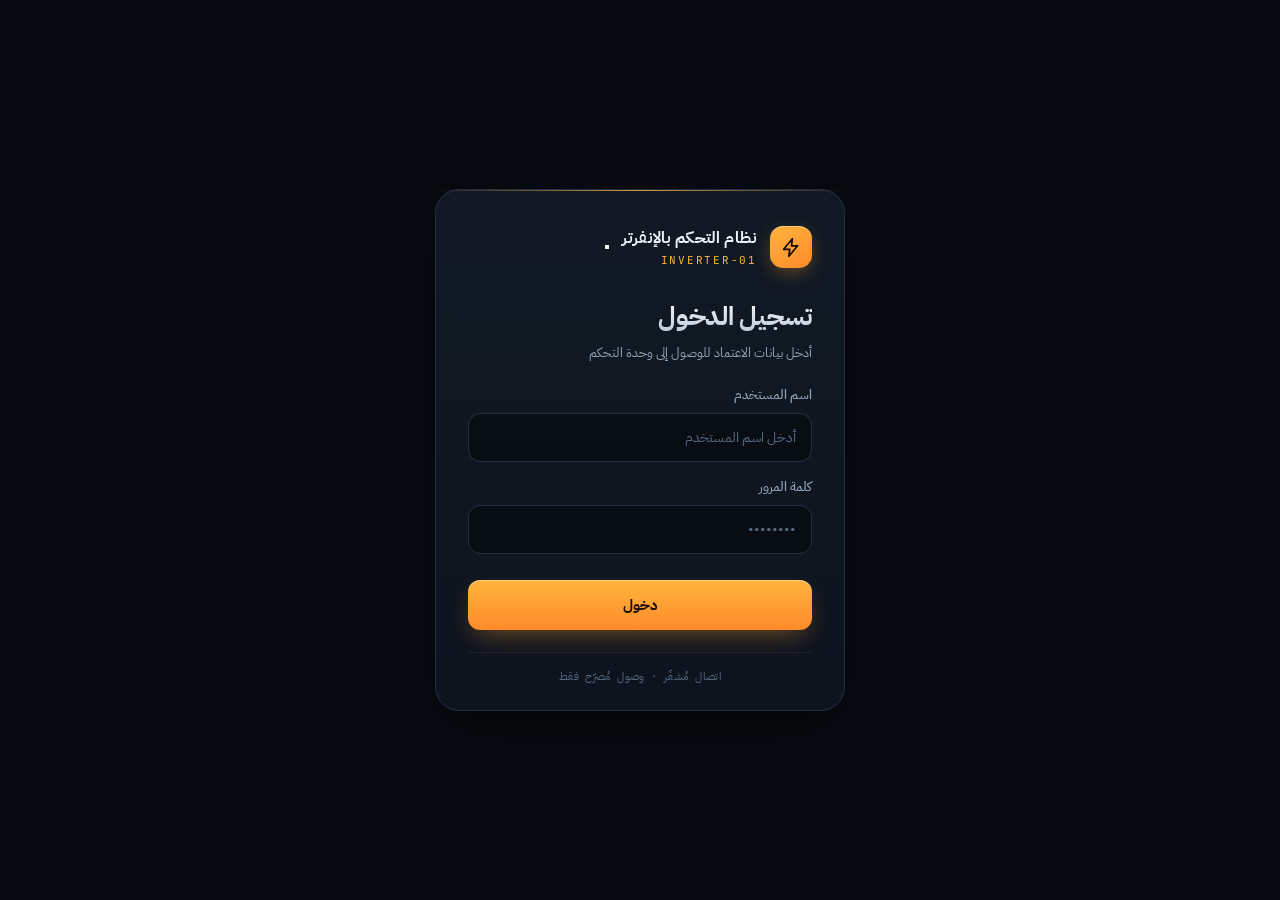
==== commit d89a31cd: "Update index.html" ====
--- a/index.html
+++ b/index.html
@@ -22,31 +22,32 @@
           </svg>
         </span>
         <div class="login-brand-text">
-          <span class="login-brand-name">نظام التحكم بالإنفرتر</span>
+          <span class="login-brand-name" data-i18n="login.brandName">نظام التحكم بالإنفرتر</span>
           <span class="login-brand-id mono">INVERTER-01</span>
         </div>
+        <button class="lang-toggle" id="lang-toggle" type="button" aria-label="Language"></button>
       </div>
 
       <div class="login-heading">
-        <h1 class="login-title">تسجيل الدخول</h1>
-        <p class="login-subtitle">أدخل بيانات الاعتماد للوصول إلى وحدة التحكم</p>
+        <h1 class="login-title" data-i18n="login.title">تسجيل الدخول</h1>
+        <p class="login-subtitle" data-i18n="login.subtitle">أدخل بيانات الاعتماد للوصول إلى وحدة التحكم</p>
       </div>
 
       <div id="login-error" class="login-error hidden"></div>
 
       <form id="login-form" novalidate>
         <div class="field">
-          <label for="username">اسم المستخدم</label>
-          <input id="username" type="text" autocomplete="username" placeholder="أدخل اسم المستخدم" required />
+          <label for="username" data-i18n="login.username">اسم المستخدم</label>
+          <input id="username" type="text" autocomplete="username" data-i18n-placeholder="login.usernamePlaceholder" placeholder="أدخل اسم المستخدم" required />
         </div>
         <div class="field">
-          <label for="password">كلمة المرور</label>
+          <label for="password" data-i18n="login.password">كلمة المرور</label>
           <input id="password" type="password" autocomplete="current-password" placeholder="••••••••" required />
         </div>
-        <button class="btn-primary" type="submit" id="login-btn">دخول</button>
+        <button class="btn-primary" type="submit" id="login-btn" data-i18n="login.submit">دخول</button>
       </form>
 
-      <div class="login-foot mono">اتصال مُشفّر · وصول مُصرّح فقط</div>
+      <div class="login-foot mono" data-i18n="login.foot">اتصال مُشفّر · وصول مُصرّح فقط</div>
     </div>
   </div>
 
@@ -71,57 +72,79 @@
       </div>
     </header>
 
+    <nav class="tabbar" role="tablist">
+      <div class="tabbar-inner">
+        <button class="tab is-active" data-view="control" role="tab" aria-selected="true">
+          <svg viewBox="0 0 24 24" width="16" height="16" fill="none" stroke="currentColor" stroke-width="2" stroke-linecap="round" stroke-linejoin="round"><circle cx="12" cy="12" r="9"/><path d="M12 7v5"/></svg>
+          <span>التحكم</span>
+        </button>
+        <button class="tab" data-view="log" role="tab" aria-selected="false">
+          <svg viewBox="0 0 24 24" width="16" height="16" fill="none" stroke="currentColor" stroke-width="2" stroke-linecap="round" stroke-linejoin="round"><path d="M8 6h13"/><path d="M8 12h13"/><path d="M8 18h13"/><path d="M3 6h.01"/><path d="M3 12h.01"/><path d="M3 18h.01"/></svg>
+          <span>سجل الأوامر</span>
+          <span class="tab-live"></span>
+        </button>
+        <span class="tab-glider" aria-hidden="true"></span>
+      </div>
+    </nav>
+
     <main>
       <div class="main-inner">
-        <div id="fault-banner" class="fault-banner hidden">
-          <svg viewBox="0 0 24 24" width="18" height="18" fill="none" stroke="currentColor" stroke-width="2" stroke-linecap="round" stroke-linejoin="round"><path d="m21.73 18-8-14a2 2 0 0 0-3.48 0l-8 14A2 2 0 0 0 4 21h16a2 2 0 0 0 1.73-3Z"/><line x1="12" y1="9" x2="12" y2="13"/><line x1="12" y1="17" x2="12.01" y2="17"/></svg>
-          <span id="fault-text"></span>
+        <!-- ===== VIEW: CONTROL ===== -->
+        <div id="view-control" class="view is-active">
+          <div id="fault-banner" class="fault-banner hidden">
+            <svg viewBox="0 0 24 24" width="18" height="18" fill="none" stroke="currentColor" stroke-width="2" stroke-linecap="round" stroke-linejoin="round"><path d="m21.73 18-8-14a2 2 0 0 0-3.48 0l-8 14A2 2 0 0 0 4 21h16a2 2 0 0 0 1.73-3Z"/><line x1="12" y1="9" x2="12" y2="13"/><line x1="12" y1="17" x2="12.01" y2="17"/></svg>
+            <span id="fault-text"></span>
+          </div>
+
+          <section class="control-card" data-anim>
+            <div class="card-eyebrow mono">وحدة التحكم الرئيسية</div>
+            <div class="switch-zone">
+              <div class="switch-wrap">
+                <span class="orb-aura" aria-hidden="true"></span>
+                <svg class="ring" viewBox="0 0 220 220">
+                  <circle class="ring-track" cx="110" cy="110" r="106"></circle>
+                  <circle id="heartbeat-ring" class="ring-heartbeat offline" cx="110" cy="110" r="106"></circle>
+                </svg>
+                <button id="power-btn" class="state-off" disabled>
+                  <div class="icon"></div>
+                  <div class="state-label" id="state-label">—</div>
+                  <div class="state-sub" id="state-sub">جاري التحميل</div>
+                </button>
+              </div>
+              <div class="relay-caption" id="relay-caption">اضغط للتشغيل أو الإطفاء — يتم تأكيد الأمر فعليًا من الجهاز قبل تغيير الحالة</div>
+            </div>
+          </section>
+
+          <section class="stats-grid">
+            <div class="stat-card" data-anim>
+              <div class="stat-ico"><svg viewBox="0 0 24 24" width="16" height="16" fill="none" stroke="currentColor" stroke-width="2" stroke-linecap="round" stroke-linejoin="round"><path d="M5 13a10 10 0 0 1 14 0"/><path d="M8.5 16.5a5 5 0 0 1 7 0"/><path d="M2 8.82a15 15 0 0 1 20 0"/><line x1="12" y1="20" x2="12.01" y2="20"/></svg></div>
+              <div class="stat-body"><div class="stat-label">قوة الإشارة</div><div class="stat-value mono" id="stat-rssi">—</div></div>
+            </div>
+            <div class="stat-card" data-anim>
+              <div class="stat-ico"><svg viewBox="0 0 24 24" width="16" height="16" fill="none" stroke="currentColor" stroke-width="2" stroke-linecap="round" stroke-linejoin="round"><circle cx="12" cy="12" r="9"/><path d="M12 7v5l3 2"/></svg></div>
+              <div class="stat-body"><div class="stat-label">مدة التشغيل</div><div class="stat-value mono" id="stat-uptime">—</div></div>
+            </div>
+            <div class="stat-card" data-anim>
+              <div class="stat-ico"><svg viewBox="0 0 24 24" width="16" height="16" fill="none" stroke="currentColor" stroke-width="2" stroke-linecap="round" stroke-linejoin="round"><rect x="4" y="4" width="16" height="16" rx="2"/><rect x="9" y="9" width="6" height="6"/><path d="M9 2v2"/><path d="M15 2v2"/><path d="M9 20v2"/><path d="M15 20v2"/><path d="M20 9h2"/><path d="M20 14h2"/><path d="M2 9h2"/><path d="M2 14h2"/></svg></div>
+              <div class="stat-body"><div class="stat-label">إصدار الفيرموير</div><div class="stat-value mono" id="stat-fw">—</div></div>
+            </div>
+            <div class="stat-card" data-anim>
+              <div class="stat-ico"><svg viewBox="0 0 24 24" width="16" height="16" fill="none" stroke="currentColor" stroke-width="2" stroke-linecap="round" stroke-linejoin="round"><path d="M22 12h-4l-3 9L9 3l-3 9H2"/></svg></div>
+              <div class="stat-body"><div class="stat-label">آخر اتصال</div><div class="stat-value mono" id="stat-lastseen">—</div></div>
+            </div>
+          </section>
         </div>
 
-        <section class="control-card">
-          <div class="card-eyebrow mono">وحدة التحكم الرئيسية</div>
-          <div class="switch-zone">
-            <div class="switch-wrap">
-              <svg class="ring" viewBox="0 0 220 220">
-                <circle class="ring-track" cx="110" cy="110" r="106"></circle>
-                <circle id="heartbeat-ring" class="ring-heartbeat offline" cx="110" cy="110" r="106"></circle>
-              </svg>
-              <button id="power-btn" class="state-off" disabled>
-                <div class="icon"></div>
-                <div class="state-label" id="state-label">—</div>
-                <div class="state-sub" id="state-sub">جاري التحميل</div>
-              </button>
+        <!-- ===== VIEW: COMMAND LOG ===== -->
+        <div id="view-log" class="view">
+          <section class="panel" data-anim>
+            <div class="panel-head">
+              <div class="panel-title">سجل الأوامر</div>
+              <div class="panel-refresh mono" id="cmd-refresh-tag"><span class="live-dot"></span> تحديث فوري</div>
             </div>
-            <div class="relay-caption" id="relay-caption">اضغط للتشغيل أو الإطفاء — يتم تأكيد الأمر فعليًا من الجهاز قبل تغيير الحالة</div>
-          </div>
-        </section>
-
-        <section class="stats-grid">
-          <div class="stat-card">
-            <div class="stat-label">قوة الإشارة</div>
-            <div class="stat-value mono" id="stat-rssi">—</div>
-          </div>
-          <div class="stat-card">
-            <div class="stat-label">مدة التشغيل</div>
-            <div class="stat-value mono" id="stat-uptime">—</div>
-          </div>
-          <div class="stat-card">
-            <div class="stat-label">إصدار الفيرموير</div>
-            <div class="stat-value mono" id="stat-fw">—</div>
-          </div>
-          <div class="stat-card">
-            <div class="stat-label">آخر اتصال</div>
-            <div class="stat-value mono" id="stat-lastseen">—</div>
-          </div>
-        </section>
-
-        <section class="panel">
-          <div class="panel-head">
-            <div class="panel-title">سجل الأوامر</div>
-            <div class="panel-refresh mono" id="cmd-refresh-tag"><span class="live-dot"></span> تحديث فوري</div>
-          </div>
-          <div id="cmd-list"></div>
-        </section>
+            <div id="cmd-list"></div>
+          </section>
+        </div>
       </div>
     </main>
 
--- a/css/style.css
+++ b/css/style.css
@@ -1,51 +1,78 @@
 :root{
   /* ---- neutrals ---- */
-  --bg:#0b0f14;
-  --bg-2:#0e131a;
-  --panel:#111823;
-  --panel-2:#151d2a;
-  --panel-3:#1a2434;
-  --line:#212c3b;
-  --line-soft:#18212e;
-  --text:#e8edf4;
-  --muted:#93a2b6;
-  --dim:#5d6b7d;
+  --bg:#070a0f;
+  --bg-2:#0b1017;
+  --panel:#0f1520;
+  --panel-2:#131c29;
+  --panel-3:#1a2536;
+  --line:#233044;
+  --line-soft:#172130;
+  --text:#eef3fa;
+  --muted:#93a3b8;
+  --dim:#586b82;
 
   /* ---- signals ---- */
-  --amber:#f2a83b;
-  --amber-soft:rgba(242,168,59,0.14);
-  --amber-glow:rgba(242,168,59,0.30);
-  --green:#3ecf8e;
-  --green-soft:rgba(62,207,142,0.14);
-  --green-glow:rgba(62,207,142,0.30);
-  --red:#f0616f;
-  --red-soft:rgba(240,97,111,0.14);
-  --red-glow:rgba(240,97,111,0.28);
-
-  --radius:16px;
-  --radius-sm:10px;
+  --amber:#ffb43d;
+  --amber-2:#ff8a2b;
+  --amber-soft:rgba(255,180,61,0.13);
+  --amber-glow:rgba(255,160,45,0.45);
+  --green:#3ee696;
+  --green-soft:rgba(62,230,150,0.13);
+  --green-glow:rgba(62,230,150,0.40);
+  --red:#ff5f72;
+  --red-soft:rgba(255,95,114,0.13);
+  --red-glow:rgba(255,95,114,0.38);
+
+  --radius:20px;
+  --radius-sm:12px;
   --mono:'JetBrains Mono', 'IBM Plex Sans Arabic', ui-monospace, monospace;
   --sans:'IBM Plex Sans Arabic','Segoe UI',system-ui,sans-serif;
-  --shadow:0 1px 0 rgba(255,255,255,0.02) inset, 0 8px 30px rgba(0,0,0,0.35);
+  --shadow:0 1px 0 rgba(255,255,255,0.03) inset, 0 20px 50px -20px rgba(0,0,0,0.7);
 }
 
 *{box-sizing:border-box; margin:0; padding:0;}
 html{background:var(--bg);}
 html,body{height:100%;}
+
 body{
-  background:
-    radial-gradient(1100px 620px at 50% -12%, rgba(242,168,59,0.05), transparent 62%),
-    radial-gradient(900px 500px at 100% 110%, rgba(62,207,142,0.04), transparent 60%),
-    var(--bg);
   color:var(--text);
   font-family:var(--sans);
   min-height:100vh;
   display:flex;
   flex-direction:column;
   line-height:1.5;
+  position:relative;
+  overflow-x:hidden;
   -webkit-font-smoothing:antialiased;
-}
-::selection{background:var(--amber-glow); color:#fff;}
+  background:var(--bg);
+}
+
+/* -------- animated aurora background -------- */
+body::before{
+  content:''; position:fixed; inset:-30% -10% auto -10%; height:120%;
+  z-index:-2; pointer-events:none;
+  background:
+    radial-gradient(48% 40% at 22% 12%, rgba(255,140,40,0.14), transparent 60%),
+    radial-gradient(46% 42% at 82% 8%, rgba(62,230,150,0.09), transparent 62%),
+    radial-gradient(60% 50% at 60% 100%, rgba(70,120,255,0.08), transparent 60%);
+  filter:blur(20px);
+  animation:aurora 22s ease-in-out infinite alternate;
+}
+@keyframes aurora{
+  0%{transform:translate3d(0,0,0) scale(1);}
+  100%{transform:translate3d(0,-3%,0) scale(1.08);}
+}
+/* faint grid texture */
+body::after{
+  content:''; position:fixed; inset:0; z-index:-2; pointer-events:none; opacity:.5;
+  background-image:
+    linear-gradient(rgba(255,255,255,0.018) 1px, transparent 1px),
+    linear-gradient(90deg, rgba(255,255,255,0.018) 1px, transparent 1px);
+  background-size:44px 44px;
+  mask-image:radial-gradient(80% 60% at 50% 30%, #000, transparent 85%);
+}
+
+::selection{background:var(--amber-glow); color:#100b02;}
 button{font-family:inherit; cursor:pointer; color:inherit;}
 input{font-family:inherit;}
 .mono{font-family:var(--mono); font-feature-settings:"tnum" 1;}
@@ -54,21 +81,28 @@
 /* ---------- utility ---------- */
 .hidden{display:none !important;}
 .dot{width:8px; height:8px; border-radius:50%; flex-shrink:0; background:var(--dim);}
-.dot.on{background:var(--green); box-shadow:0 0 0 3px var(--green-soft), 0 0 10px var(--green-glow);}
-.dot.off{background:var(--red); box-shadow:0 0 0 3px var(--red-soft), 0 0 10px var(--red-glow);}
+.dot.on{background:var(--green); box-shadow:0 0 0 3px var(--green-soft), 0 0 12px var(--green-glow);}
+.dot.off{background:var(--red); box-shadow:0 0 0 3px var(--red-soft), 0 0 12px var(--red-glow);}
 .dot.pulse{animation:dotpulse 2s ease-in-out infinite;}
-@keyframes dotpulse{0%,100%{opacity:1;} 50%{opacity:.35;}}
+@keyframes dotpulse{0%,100%{opacity:1;} 50%{opacity:.3;}}
 
 .logo-mark{
-  display:grid; place-items:center; width:40px; height:40px; border-radius:11px;
-  color:var(--amber);
-  background:linear-gradient(160deg, var(--panel-3), var(--panel));
-  border:1px solid var(--line);
-  box-shadow:inset 0 0 0 1px rgba(242,168,59,0.08), 0 4px 14px rgba(0,0,0,.35);
-}
-.logo-mark svg{width:20px; height:20px;}
-.logo-mark.sm{width:30px; height:30px; border-radius:9px;}
-.logo-mark.sm svg{width:16px; height:16px;}
+  display:grid; place-items:center; width:42px; height:42px; border-radius:13px;
+  color:#120a01;
+  background:linear-gradient(150deg, var(--amber), var(--amber-2));
+  box-shadow:0 6px 20px -4px var(--amber-glow), inset 0 1px 0 rgba(255,255,255,.35);
+}
+.logo-mark svg{width:21px; height:21px;}
+.logo-mark.sm{width:32px; height:32px; border-radius:10px;}
+.logo-mark.sm svg{width:17px; height:17px;}
+
+/* entrance animation */
+@keyframes fade-up{from{opacity:0; transform:translateY(14px);} to{opacity:1; transform:translateY(0);}}
+[data-anim]{animation:fade-up .6s cubic-bezier(.2,.7,.2,1) both;}
+.stats-grid [data-anim]:nth-child(1){animation-delay:.05s;}
+.stats-grid [data-anim]:nth-child(2){animation-delay:.11s;}
+.stats-grid [data-anim]:nth-child(3){animation-delay:.17s;}
+.stats-grid [data-anim]:nth-child(4){animation-delay:.23s;}
 
 /* ======================================================
    LOGIN
@@ -77,53 +111,60 @@
   flex:1; display:flex; align-items:center; justify-content:center; padding:24px;
 }
 .login-card{
-  width:100%; max-width:400px;
-  background:linear-gradient(180deg, var(--panel-2), var(--panel));
+  width:100%; max-width:410px;
+  background:linear-gradient(180deg, rgba(19,28,41,0.85), rgba(15,21,32,0.92));
   border:1px solid var(--line);
-  border-radius:var(--radius);
-  padding:34px 30px 26px;
+  border-radius:24px;
+  padding:36px 32px 26px;
   position:relative;
+  backdrop-filter:blur(14px);
   box-shadow:var(--shadow);
+  animation:fade-up .7s cubic-bezier(.2,.7,.2,1) both;
 }
 .login-card::before{
-  content:''; position:absolute; inset:0 0 auto 0; height:1px; border-radius:var(--radius) var(--radius) 0 0;
-  background:linear-gradient(90deg, transparent, rgba(242,168,59,.55), transparent);
-}
-.login-brand{display:flex; align-items:center; gap:12px; margin-bottom:26px;}
-.login-brand-text{display:flex; flex-direction:column; gap:2px;}
-.login-brand-name{font-size:15px; font-weight:700; letter-spacing:.01em;}
-.login-brand-id{font-size:11px; color:var(--amber); letter-spacing:.14em;}
-.login-heading{margin-bottom:22px;}
-.login-title{font-size:24px; font-weight:700; margin-bottom:6px;}
+  content:''; position:absolute; inset:0 0 auto 0; height:1px; border-radius:24px 24px 0 0;
+  background:linear-gradient(90deg, transparent, var(--amber), transparent);
+  opacity:.8;
+}
+.login-brand{display:flex; align-items:center; gap:13px; margin-bottom:28px;}
+.login-brand-text{display:flex; flex-direction:column; gap:3px;}
+.login-brand-name{font-size:15.5px; font-weight:700; letter-spacing:.01em;}
+.login-brand-id{font-size:11px; color:var(--amber); letter-spacing:.16em;}
+.login-heading{margin-bottom:24px;}
+.login-title{
+  font-size:26px; font-weight:700; margin-bottom:7px; letter-spacing:-.01em;
+  background:linear-gradient(180deg, #fff, #b7c4d6);
+  -webkit-background-clip:text; background-clip:text; -webkit-text-fill-color:transparent;
+}
 .login-subtitle{font-size:13px; color:var(--muted);}
 
-.field{margin-bottom:15px;}
+.field{margin-bottom:16px;}
 .field label{display:block; font-size:12.5px; color:var(--muted); margin-bottom:8px; font-weight:500;}
 .field input{
-  width:100%; background:var(--bg-2); border:1px solid var(--line); border-radius:var(--radius-sm);
-  padding:12px 14px; color:var(--text); font-size:14px; outline:none;
-  transition:border-color .15s, box-shadow .15s, background .15s;
+  width:100%; background:rgba(7,10,15,0.7); border:1px solid var(--line); border-radius:var(--radius-sm);
+  padding:13px 15px; color:var(--text); font-size:14px; outline:none;
+  transition:border-color .18s, box-shadow .18s, background .18s;
 }
 .field input::placeholder{color:var(--dim);}
-.field input:focus{border-color:var(--amber); box-shadow:0 0 0 3px var(--amber-soft); background:var(--bg);}
+.field input:focus{border-color:var(--amber); box-shadow:0 0 0 4px var(--amber-soft); background:rgba(7,10,15,0.95);}
 
 .btn-primary{
-  width:100%; border:1px solid transparent; border-radius:var(--radius-sm);
-  background:linear-gradient(180deg, #f7b955, var(--amber));
-  color:#241704; padding:13px; font-size:14.5px; font-weight:700; margin-top:8px;
-  transition:filter .15s, transform .08s, box-shadow .15s;
-  box-shadow:0 6px 18px rgba(242,168,59,.22);
-}
-.btn-primary:hover{filter:brightness(1.05);}
+  width:100%; border:none; border-radius:var(--radius-sm);
+  background:linear-gradient(180deg, var(--amber), var(--amber-2));
+  color:#1c1101; padding:14px; font-size:15px; font-weight:700; margin-top:10px;
+  transition:filter .15s, transform .08s, box-shadow .2s;
+  box-shadow:0 10px 26px -8px var(--amber-glow), inset 0 1px 0 rgba(255,255,255,.35);
+}
+.btn-primary:hover{filter:brightness(1.06); box-shadow:0 14px 32px -8px var(--amber-glow);}
 .btn-primary:active{transform:translateY(1px);}
 .btn-primary:disabled{opacity:.6; cursor:not-allowed; box-shadow:none;}
 
 .login-error{
-  background:var(--red-soft); border:1px solid rgba(240,97,111,.4); color:#ffc0c6;
-  font-size:12.5px; padding:10px 13px; border-radius:var(--radius-sm); margin-bottom:15px;
+  background:var(--red-soft); border:1px solid rgba(255,95,114,.4); color:#ffc0c6;
+  font-size:12.5px; padding:11px 14px; border-radius:var(--radius-sm); margin-bottom:16px;
 }
 .login-foot{
-  margin-top:20px; padding-top:16px; border-top:1px solid var(--line-soft);
+  margin-top:22px; padding-top:16px; border-top:1px solid var(--line-soft);
   font-size:10.5px; color:var(--dim); text-align:center; letter-spacing:.04em;
 }
 
@@ -132,40 +173,76 @@
    ====================================================== */
 #dashboard{flex:1; display:flex; flex-direction:column;}
 header{
-  position:sticky; top:0; z-index:20;
+  position:sticky; top:0; z-index:30;
   display:flex; align-items:center; justify-content:space-between;
-  padding:14px 24px;
-  background:rgba(11,15,20,.78);
-  backdrop-filter:blur(12px);
+  padding:15px 26px;
+  background:rgba(7,10,15,.72);
+  backdrop-filter:blur(16px) saturate(140%);
   border-bottom:1px solid var(--line-soft);
 }
-.brand{display:flex; align-items:center; gap:11px;}
-.brand-id{font-size:13.5px; font-weight:700; letter-spacing:.05em;}
+.brand{display:flex; align-items:center; gap:12px;}
+.brand-id{font-size:14px; font-weight:700; letter-spacing:.05em;}
 .conn-pill{
   display:flex; align-items:center; gap:8px; font-family:var(--mono); font-size:11.5px;
-  color:var(--muted); background:var(--panel); border:1px solid var(--line);
-  padding:5px 12px; border-radius:100px; margin-inline-start:4px;
+  color:var(--muted); background:rgba(15,21,32,0.8); border:1px solid var(--line);
+  padding:6px 13px; border-radius:100px; margin-inline-start:4px;
 }
 .header-right{display:flex; align-items:center; gap:12px;}
 .user-chip{
-  font-size:12.5px; color:var(--muted); background:var(--panel); border:1px solid var(--line);
-  padding:6px 13px; border-radius:100px;
+  font-size:12.5px; color:var(--muted); background:rgba(15,21,32,0.8); border:1px solid var(--line);
+  padding:7px 14px; border-radius:100px;
 }
 .btn-ghost{
   display:inline-flex; align-items:center; gap:7px;
-  background:var(--panel); border:1px solid var(--line); color:var(--muted);
-  padding:7px 13px; border-radius:var(--radius-sm); font-size:12.5px; font-weight:500;
-  transition:all .15s;
+  background:rgba(15,21,32,0.8); border:1px solid var(--line); color:var(--muted);
+  padding:8px 14px; border-radius:var(--radius-sm); font-size:12.5px; font-weight:500;
+  transition:all .16s;
 }
 .btn-ghost:hover{border-color:var(--red); color:#ffc0c6; background:var(--red-soft);}
 
-main{flex:1; display:flex; justify-content:center; padding:32px 20px 48px;}
-.main-inner{width:100%; max-width:720px; display:flex; flex-direction:column; gap:20px;}
+/* ---------- tab bar ---------- */
+.tabbar{display:flex; justify-content:center; padding:22px 20px 0;}
+.tabbar-inner{
+  position:relative; display:inline-flex; gap:4px;
+  background:rgba(15,21,32,0.7); border:1px solid var(--line);
+  border-radius:100px; padding:5px;
+  backdrop-filter:blur(10px);
+  box-shadow:0 10px 30px -16px rgba(0,0,0,.8);
+}
+.tab{
+  position:relative; z-index:2;
+  display:inline-flex; align-items:center; gap:8px;
+  padding:9px 20px; border:none; background:transparent; border-radius:100px;
+  font-size:13px; font-weight:600; color:var(--muted);
+  transition:color .2s;
+}
+.tab svg{opacity:.8;}
+.tab.is-active{color:#1c1101;}
+.tab .tab-live{
+  width:6px; height:6px; border-radius:50%; background:var(--green);
+  box-shadow:0 0 8px var(--green-glow); animation:dotpulse 1.8s ease-in-out infinite;
+}
+.tab.is-active .tab-live{background:#1c1101; box-shadow:none; animation:none;}
+.tab-glider{
+  position:absolute; z-index:1; top:5px; bottom:5px; right:auto; left:0;
+  border-radius:100px;
+  background:linear-gradient(180deg, var(--amber), var(--amber-2));
+  box-shadow:0 6px 18px -6px var(--amber-glow);
+  transition:transform .35s cubic-bezier(.4,.9,.2,1), width .35s cubic-bezier(.4,.9,.2,1);
+  width:0;
+}
+
+main{flex:1; display:flex; justify-content:center; padding:24px 20px 48px;}
+.main-inner{width:100%; max-width:720px;}
+
+/* views */
+.view{display:none; flex-direction:column; gap:20px;}
+.view.is-active{display:flex; animation:fade-up .45s cubic-bezier(.2,.7,.2,1) both;}
 
 /* ---------- fault banner ---------- */
 .fault-banner{
-  background:var(--red-soft); border:1px solid rgba(240,97,111,.42);
-  border-radius:var(--radius-sm); padding:13px 16px; display:flex; align-items:center; gap:11px;
+  background:var(--red-soft); border:1px solid rgba(255,95,114,.42);
+  border-radius:var(--radius-sm); padding:14px 16px; display:flex; align-items:center; gap:11px;
   font-size:13px; color:#ffd0d5; font-weight:500;
 }
 .fault-banner svg{color:var(--red); flex-shrink:0;}
@@ -174,63 +251,79 @@
    CONTROL CARD — signature element
    ====================================================== */
 .control-card{
+  position:relative; overflow:hidden;
   background:
-    radial-gradient(560px 320px at 50% 0%, rgba(242,168,59,0.05), transparent 70%),
-    linear-gradient(180deg, var(--panel-2), var(--panel));
+    radial-gradient(620px 340px at 50% -8%, rgba(255,160,45,0.07), transparent 70%),
+    linear-gradient(180deg, rgba(19,28,41,0.9), rgba(15,21,32,0.95));
   border:1px solid var(--line);
-  border-radius:var(--radius);
-  padding:30px 24px 34px;
+  border-radius:24px;
+  padding:34px 24px 38px;
   box-shadow:var(--shadow);
-  display:flex; flex-direction:column; align-items:center; gap:22px;
+  display:flex; flex-direction:column; align-items:center; gap:24px;
+}
+.control-card::before{
+  content:''; position:absolute; inset:0 0 auto 0; height:1px;
+  background:linear-gradient(90deg, transparent, rgba(255,180,61,.5), transparent);
 }
 .card-eyebrow{
-  font-size:11px; letter-spacing:.18em; text-transform:uppercase; color:var(--dim);
+  font-size:11px; letter-spacing:.2em; text-transform:uppercase; color:var(--dim);
   align-self:flex-start;
 }
-.switch-zone{display:flex; flex-direction:column; align-items:center; gap:20px;}
-.switch-wrap{position:relative; width:228px; height:228px;}
+.switch-zone{display:flex; flex-direction:column; align-items:center; gap:22px;}
+.switch-wrap{position:relative; width:236px; height:236px; display:grid; place-items:center;}
+
+/* glowing aura behind the orb */
+.orb-aura{
+  position:absolute; width:150%; height:150%; border-radius:50%;
+  background:radial-gradient(circle, var(--amber-glow), transparent 62%);
+  opacity:0; transform:scale(.7); transition:opacity .5s, transform .5s;
+  pointer-events:none;
+}
+
 svg.ring{position:absolute; inset:0; transform:rotate(-90deg);}
 .ring-track{fill:none; stroke:var(--line); stroke-width:2;}
 .ring-heartbeat{
   fill:none; stroke:var(--green); stroke-width:3; stroke-linecap:round;
-  stroke-dasharray:14 300; opacity:.95;
-  filter:drop-shadow(0 0 4px var(--green-glow));
+  stroke-dasharray:16 300; opacity:.95;
+  filter:drop-shadow(0 0 5px var(--green-glow));
   animation:heartbeat-run 3.2s linear infinite;
 }
 .ring-heartbeat.offline{animation-play-state:paused; opacity:0;}
-@keyframes heartbeat-run{ to{ stroke-dashoffset:-314; } }
+@keyframes heartbeat-run{ to{ stroke-dashoffset:-316; } }
 
 #power-btn{
-  position:absolute; inset:18px; border-radius:50%; border:1px solid var(--line);
+  position:absolute; inset:20px; border-radius:50%; border:1px solid var(--line);
   background:
-    radial-gradient(circle at 50% 34%, var(--panel-3), var(--panel) 72%);
-  display:flex; flex-direction:column; align-items:center; justify-content:center; gap:8px;
-  transition:box-shadow .35s, border-color .35s, transform .12s;
-  box-shadow:inset 0 2px 20px rgba(0,0,0,.4);
-}
-#power-btn:not(:disabled):hover{transform:scale(1.015);}
-#power-btn:active{transform:scale(.975);}
+    radial-gradient(circle at 50% 32%, var(--panel-3), var(--panel) 70%);
+  display:flex; flex-direction:column; align-items:center; justify-content:center; gap:9px;
+  transition:box-shadow .4s, border-color .4s, transform .14s;
+  box-shadow:inset 0 2px 24px rgba(0,0,0,.5);
+}
+#power-btn:not(:disabled):hover{transform:scale(1.02);}
+#power-btn:active{transform:scale(.97);}
 #power-btn:disabled{cursor:not-allowed;}
 #power-btn .icon{
-  width:38px; height:38px; border-radius:50%; border:3px solid var(--dim);
-  position:relative; transition:border-color .35s, box-shadow .35s;
+  width:40px; height:40px; border-radius:50%; border:3px solid var(--dim);
+  position:relative; transition:border-color .4s, box-shadow .4s;
 }
 #power-btn .icon::before{
-  content:''; position:absolute; top:-5px; right:50%; width:3px; height:16px;
+  content:''; position:absolute; top:-5px; right:50%; width:3px; height:17px;
   background:var(--dim); transform:translateX(50%); border-radius:3px;
-  transition:background .35s;
-}
-#power-btn .state-label{font-size:16px; font-weight:700; letter-spacing:.02em; color:var(--muted);}
+  transition:background .4s;
+}
+#power-btn .state-label{font-size:17px; font-weight:700; letter-spacing:.02em; color:var(--muted); transition:color .3s;}
 #power-btn .state-sub{font-family:var(--mono); font-size:11px; color:var(--dim); letter-spacing:.04em;}
 
 /* ON */
 #power-btn.state-on{
-  border-color:rgba(242,168,59,.55);
-  box-shadow:0 0 48px var(--amber-glow), inset 0 0 30px rgba(242,168,59,.10);
-}
-#power-btn.state-on .icon{border-color:var(--amber); box-shadow:0 0 16px var(--amber-glow);}
+  border-color:rgba(255,180,61,.6);
+  box-shadow:0 0 60px var(--amber-glow), inset 0 0 34px rgba(255,180,61,.14);
+}
+#power-btn.state-on .icon{border-color:var(--amber); box-shadow:0 0 20px var(--amber-glow);}
 #power-btn.state-on .icon::before{background:var(--amber);}
 #power-btn.state-on .state-label{color:var(--amber);}
+.control-card:has(#power-btn.state-on) .orb-aura{opacity:.9; transform:scale(1); animation:aura-breathe 3.4s ease-in-out infinite;}
+@keyframes aura-breathe{0%,100%{opacity:.6; transform:scale(.96);} 50%{opacity:1; transform:scale(1.04);}}
 
 /* OFF */
 #power-btn.state-off .icon{border-color:var(--muted);}
@@ -238,7 +331,7 @@
 #power-btn.state-off .state-label{color:var(--text);}
 
 /* OFFLINE */
-#power-btn.state-offline{border-color:rgba(240,97,111,.45);}
+#power-btn.state-offline{border-color:rgba(255,95,114,.45);}
 #power-btn.state-offline .icon{border-color:var(--red);}
 #power-btn.state-offline .icon::before{background:var(--red);}
 #power-btn.state-offline .state-label{color:var(--red);}
@@ -249,7 +342,7 @@
 @keyframes spin{to{transform:rotate(360deg);}}
 
 .relay-caption{
-  font-size:12.5px; color:var(--muted); text-align:center; max-width:320px; line-height:1.7;
+  font-size:12.5px; color:var(--muted); text-align:center; max-width:330px; line-height:1.7;
 }
 
 /* ======================================================
@@ -257,12 +350,21 @@
    ====================================================== */
 .stats-grid{display:grid; grid-template-columns:repeat(4, 1fr); gap:12px;}
 .stat-card{
-  background:linear-gradient(180deg, var(--panel-2), var(--panel));
+  position:relative;
+  background:linear-gradient(180deg, rgba(19,28,41,0.85), rgba(15,21,32,0.9));
   border:1px solid var(--line); border-radius:var(--radius-sm);
-  padding:15px 16px; display:flex; flex-direction:column; gap:8px;
-  transition:border-color .15s;
-}
-.stat-card:hover{border-color:var(--panel-3);}
+  padding:16px; display:flex; flex-direction:column; gap:12px;
+  transition:border-color .2s, transform .2s, box-shadow .2s;
+}
+.stat-card:hover{
+  border-color:rgba(255,180,61,.35); transform:translateY(-3px);
+  box-shadow:0 16px 34px -20px rgba(0,0,0,.9), 0 0 0 1px rgba(255,180,61,.06);
+}
+.stat-ico{
+  width:32px; height:32px; border-radius:9px; display:grid; place-items:center;
+  color:var(--amber); background:var(--amber-soft); border:1px solid rgba(255,180,61,.2);
+}
+.stat-body{display:flex; flex-direction:column; gap:5px;}
 .stat-label{font-size:11px; color:var(--dim); letter-spacing:.03em;}
 .stat-value{font-size:17px; font-weight:600; color:var(--text);}
 
@@ -270,15 +372,15 @@
    COMMAND LOG
    ====================================================== */
 .panel{
-  background:linear-gradient(180deg, var(--panel-2), var(--panel));
-  border:1px solid var(--line); border-radius:var(--radius); overflow:hidden;
+  background:linear-gradient(180deg, rgba(19,28,41,0.85), rgba(15,21,32,0.9));
+  border:1px solid var(--line); border-radius:20px; overflow:hidden;
   box-shadow:var(--shadow);
 }
 .panel-head{
-  padding:15px 18px; border-bottom:1px solid var(--line-soft);
+  padding:16px 20px; border-bottom:1px solid var(--line-soft);
   display:flex; align-items:center; justify-content:space-between;
 }
-.panel-title{font-size:13.5px; font-weight:700;}
+.panel-title{font-size:14px; font-weight:700;}
 .panel-refresh{
   display:inline-flex; align-items:center; gap:7px;
   font-size:10.5px; color:var(--dim); letter-spacing:.04em;
@@ -287,31 +389,31 @@
 
 .cmd-row{
   display:flex; align-items:center; justify-content:space-between; gap:10px;
-  padding:13px 18px; border-bottom:1px solid var(--line-soft); font-size:12.5px;
-  transition:background .12s;
+  padding:14px 20px; border-bottom:1px solid var(--line-soft); font-size:12.5px;
+  transition:background .14s;
 }
 .cmd-row:last-child{border-bottom:none;}
-.cmd-row:hover{background:rgba(255,255,255,.015);}
+.cmd-row:hover{background:rgba(255,255,255,.02);}
 .cmd-left{display:flex; align-items:center; gap:12px; color:var(--muted);}
 .cmd-cmd{
-  font-family:var(--mono); font-weight:700; font-size:11px; min-width:42px; text-align:center;
-  padding:4px 8px; border-radius:7px; border:1px solid var(--line);
-}
-.cmd-cmd.ON{color:var(--amber); background:var(--amber-soft); border-color:rgba(242,168,59,.3);}
+  font-family:var(--mono); font-weight:700; font-size:11px; min-width:44px; text-align:center;
+  padding:5px 9px; border-radius:8px; border:1px solid var(--line);
+}
+.cmd-cmd.ON{color:var(--amber); background:var(--amber-soft); border-color:rgba(255,180,61,.3);}
 .cmd-cmd.OFF{color:var(--muted); background:var(--panel-3);}
 .cmd-time{font-family:var(--mono); color:var(--dim); font-size:11.5px;}
 .badge{
-  font-family:var(--mono); font-size:10px; padding:4px 10px; border-radius:100px;
+  font-family:var(--mono); font-size:10px; padding:5px 11px; border-radius:100px;
   letter-spacing:.02em; font-weight:600;
 }
-.badge.confirmed{background:var(--green-soft); color:#8ef0c2; border:1px solid rgba(62,207,142,.3);}
-.badge.sent, .badge.pending{background:var(--amber-soft); color:var(--amber); border:1px solid rgba(242,168,59,.3);}
-.badge.failed, .badge.timeout{background:var(--red-soft); color:#ffc0c6; border:1px solid rgba(240,97,111,.3);}
-.empty-row{padding:32px; text-align:center; color:var(--dim); font-size:12.5px;}
+.badge.confirmed{background:var(--green-soft); color:#8ef0c2; border:1px solid rgba(62,230,150,.3);}
+.badge.sent, .badge.pending{background:var(--amber-soft); color:var(--amber); border:1px solid rgba(255,180,61,.3);}
+.badge.failed, .badge.timeout{background:var(--red-soft); color:#ffc0c6; border:1px solid rgba(255,95,114,.3);}
+.empty-row{padding:44px 32px; text-align:center; color:var(--dim); font-size:12.5px;}
 
 /* ---------- footer ---------- */
 .app-foot{
-  text-align:center; padding:18px; font-size:10.5px; color:var(--dim);
+  text-align:center; padding:20px; font-size:10.5px; color:var(--dim);
   letter-spacing:.05em; border-top:1px solid var(--line-soft);
 }
 
@@ -321,8 +423,13 @@
 @media (max-width:560px){
   header{padding:13px 16px;}
   .brand-id{display:none;}
-  main{padding:22px 14px 36px;}
+  .tabbar{padding:18px 14px 0;}
+  main{padding:20px 14px 36px;}
   .stats-grid{grid-template-columns:repeat(2,1fr);}
-  .switch-wrap{width:200px; height:200px;}
+  .switch-wrap{width:210px; height:210px;}
   .user-chip{max-width:120px; overflow:hidden; text-overflow:ellipsis; white-space:nowrap;}
 }
+
+@media (prefers-reduced-motion:reduce){
+  *,*::before,*::after{animation:none !important; transition:none !important;}
+}
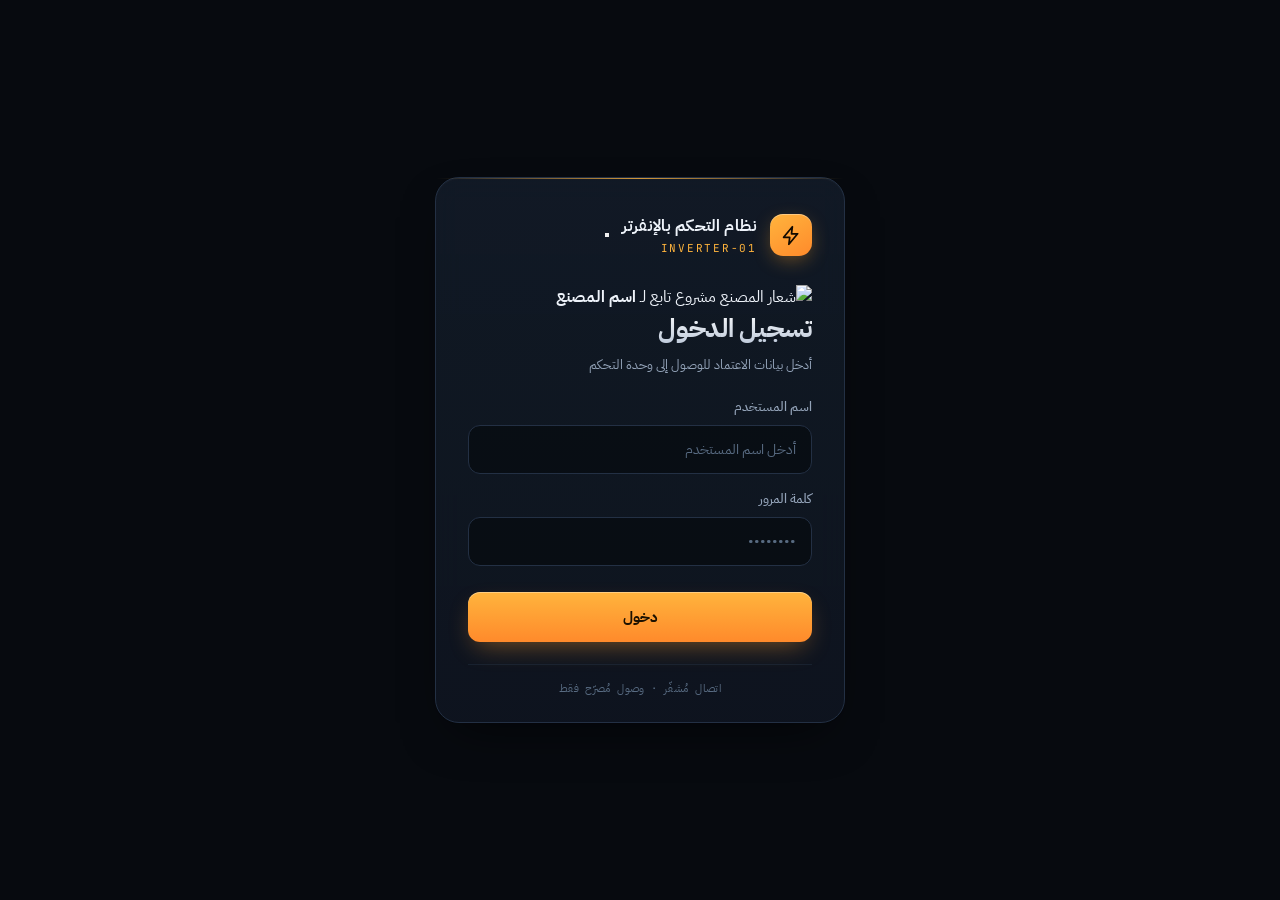
==== commit 34c0f399: "Update index.html" ====
--- a/index.html
+++ b/index.html
@@ -28,6 +28,11 @@
         <button class="lang-toggle" id="lang-toggle" type="button" aria-label="Language"></button>
       </div>
 
+      <div class="factory-badge">
+        <img src="assets/factory-logo.svg" alt="شعار المصنع" class="factory-badge-logo" />
+        <span class="factory-badge-text">مشروع تابع لـ <strong id="factory-name">اسم المصنع</strong></span>
+      </div>
+
       <div class="login-heading">
         <h1 class="login-title" data-i18n="login.title">تسجيل الدخول</h1>
         <p class="login-subtitle" data-i18n="login.subtitle">أدخل بيانات الاعتماد للوصول إلى وحدة التحكم</p>
@@ -61,6 +66,8 @@
           </svg>
         </span>
         <span class="brand-id mono">INVERTER-01</span>
+        <span class="header-divider" aria-hidden="true"></span>
+        <img src="assets/factory-logo.svg" alt="شعار المصنع" class="header-factory-logo" />
         <span class="conn-pill"><span id="conn-dot" class="dot off"></span><span id="conn-text">—</span></span>
       </div>
       <div class="header-right">
@@ -82,6 +89,10 @@
           <svg viewBox="0 0 24 24" width="16" height="16" fill="none" stroke="currentColor" stroke-width="2" stroke-linecap="round" stroke-linejoin="round"><path d="M8 6h13"/><path d="M8 12h13"/><path d="M8 18h13"/><path d="M3 6h.01"/><path d="M3 12h.01"/><path d="M3 18h.01"/></svg>
           <span>سجل الأوامر</span>
           <span class="tab-live"></span>
+        </button>
+        <button class="tab hidden" data-view="users" id="tab-users" role="tab" aria-selected="false">
+          <svg viewBox="0 0 24 24" width="16" height="16" fill="none" stroke="currentColor" stroke-width="2" stroke-linecap="round" stroke-linejoin="round"><path d="M17 21v-2a4 4 0 0 0-4-4H5a4 4 0 0 0-4 4v2"/><circle cx="9" cy="7" r="4"/><path d="M23 21v-2a4 4 0 0 0-3-3.87"/><path d="M16 3.13a4 4 0 0 1 0 7.75"/></svg>
+          <span>المستخدمون</span>
         </button>
         <span class="tab-glider" aria-hidden="true"></span>
       </div>
@@ -145,10 +156,60 @@
             <div id="cmd-list"></div>
           </section>
         </div>
+
+        <!-- ===== VIEW: USERS (admin only) ===== -->
+        <div id="view-users" class="view">
+          <section class="panel" data-anim>
+            <div class="panel-head">
+              <div class="panel-title">إضافة مستخدم جديد</div>
+            </div>
+            <form id="add-user-form" class="user-form">
+              <div class="user-form-row">
+                <div class="field">
+                  <label for="nu-name">الاسم</label>
+                  <input id="nu-name" type="text" placeholder="الاسم الكامل" required />
+                </div>
+                <div class="field">
+                  <label for="nu-username">اسم المستخدم</label>
+                  <input id="nu-username" type="text" autocomplete="off" placeholder="username" required />
+                </div>
+              </div>
+              <div class="user-form-row">
+                <div class="field">
+                  <label for="nu-password">كلمة المرور</label>
+                  <input id="nu-password" type="password" autocomplete="new-password" placeholder="••••••••" required />
+                </div>
+                <div class="field">
+                  <label for="nu-role">الصلاحية</label>
+                  <select id="nu-role">
+                    <option value="operator">مشغّل</option>
+                    <option value="admin">مدير</option>
+                  </select>
+                </div>
+              </div>
+              <div id="add-user-error" class="login-error hidden"></div>
+              <button class="btn-primary" type="submit" id="add-user-btn">إضافة المستخدم</button>
+            </form>
+          </section>
+
+          <section class="panel" data-anim>
+            <div class="panel-head">
+              <div class="panel-title">المستخدمون الحاليون</div>
+            </div>
+            <div id="users-list"></div>
+          </section>
+        </div>
       </div>
     </main>
 
-    <footer class="app-foot mono">لوحة تحكم الإنفرتر · اتصال آمن في الوقت الفعلي</footer>
+    <footer class="app-foot mono">
+      <div class="foot-line">لوحة تحكم الإنفرتر · اتصال آمن في الوقت الفعلي</div>
+      <div class="foot-client">
+        <span>تطوير</span>
+        <img src="assets/client-logo.svg" alt="شعار الشركة" class="foot-client-logo" />
+        <span id="client-name">اسم الشركة</span>
+      </div>
+    </footer>
   </div>
 
 <script type="module" src="js/app.js"></script>
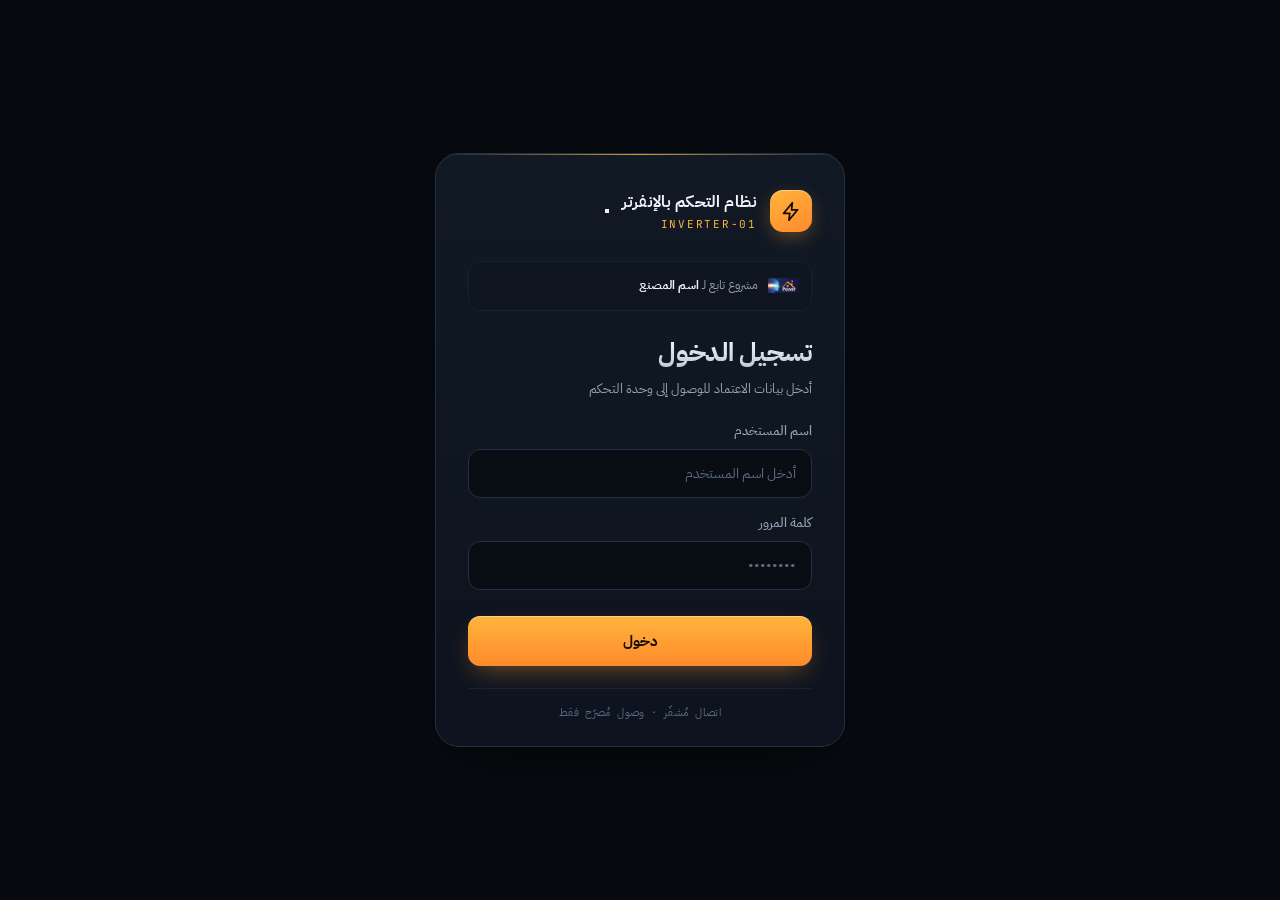
==== commit a0e027c5: "Update index.html" ====
--- a/index.html
+++ b/index.html
@@ -29,7 +29,7 @@
       </div>
 
       <div class="factory-badge">
-        <img src="assets/factory-logo.svg" alt="شعار المصنع" class="factory-badge-logo" />
+        <img src="assets/factory-logo.jpeg" alt="شعار المصنع" class="factory-badge-logo" />
         <span class="factory-badge-text">مشروع تابع لـ <strong id="factory-name">اسم المصنع</strong></span>
       </div>
 
@@ -206,7 +206,7 @@
       <div class="foot-line">لوحة تحكم الإنفرتر · اتصال آمن في الوقت الفعلي</div>
       <div class="foot-client">
         <span>تطوير</span>
-        <img src="assets/client-logo.svg" alt="شعار الشركة" class="foot-client-logo" />
+        <img src="assets/client-logo.jpeg" alt="شعار الشركة" class="foot-client-logo" />
         <span id="client-name">اسم الشركة</span>
       </div>
     </footer>
--- a/css/style.css
+++ b/css/style.css
@@ -413,9 +413,79 @@
 
 /* ---------- footer ---------- */
 .app-foot{
+  display:flex; flex-direction:column; align-items:center; gap:10px;
   text-align:center; padding:20px; font-size:10.5px; color:var(--dim);
   letter-spacing:.05em; border-top:1px solid var(--line-soft);
 }
+.foot-client{
+  display:flex; align-items:center; gap:8px; font-size:10.5px; color:var(--muted);
+}
+.foot-client-logo{width:20px; height:20px; border-radius:6px; object-fit:contain;}
+#client-name{color:var(--text); font-weight:600;}
+
+/* ======================================================
+   FACTORY BADGE (login + header)
+   ====================================================== */
+.factory-badge{
+  display:flex; align-items:center; gap:10px;
+  background:rgba(15,21,32,0.6); border:1px solid var(--line-soft);
+  border-radius:var(--radius-sm); padding:9px 13px; margin-bottom:22px;
+}
+.factory-badge-logo{width:30px; height:30px; border-radius:8px; object-fit:contain; flex-shrink:0;}
+.factory-badge-text{font-size:11.5px; color:var(--muted);}
+.factory-badge-text strong{color:var(--text);}
+
+.header-divider{width:1px; height:20px; background:var(--line); margin-inline:2px;}
+.header-factory-logo{width:26px; height:26px; border-radius:7px; object-fit:contain;}
+@media (max-width:560px){
+  .header-factory-logo, .header-divider{display:none;}
+}
+
+/* ======================================================
+   USERS MANAGEMENT
+   ====================================================== */
+.user-form{padding:18px 20px 20px;}
+.user-form-row{display:grid; grid-template-columns:1fr 1fr; gap:14px;}
+.user-form select{
+  width:100%; background:rgba(7,10,15,0.7); border:1px solid var(--line); border-radius:var(--radius-sm);
+  padding:13px 15px; color:var(--text); font-size:14px; outline:none;
+  transition:border-color .18s, box-shadow .18s, background .18s;
+}
+.user-form select:focus{border-color:var(--amber); box-shadow:0 0 0 4px var(--amber-soft);}
+.user-form .btn-primary{width:auto; padding:12px 26px;}
+@media (max-width:560px){
+  .user-form-row{grid-template-columns:1fr;}
+}
+
+.user-row{
+  display:flex; align-items:center; justify-content:space-between; gap:10px;
+  padding:14px 20px; border-bottom:1px solid var(--line-soft); font-size:12.5px;
+  transition:background .14s;
+}
+.user-row:last-child{border-bottom:none;}
+.user-row:hover{background:rgba(255,255,255,.02);}
+.user-row-left{display:flex; align-items:center; gap:12px; min-width:0;}
+.user-avatar{
+  width:34px; height:34px; border-radius:50%; flex-shrink:0;
+  display:grid; place-items:center; font-weight:700; font-size:13px;
+  background:var(--panel-3); color:var(--amber); border:1px solid var(--line);
+}
+.user-meta{display:flex; flex-direction:column; gap:2px; min-width:0;}
+.user-meta-name{color:var(--text); font-weight:600; overflow:hidden; text-overflow:ellipsis; white-space:nowrap;}
+.user-meta-sub{font-family:var(--mono); color:var(--dim); font-size:11px;}
+.user-role-badge{
+  font-family:var(--mono); font-size:10px; padding:5px 11px; border-radius:100px;
+  letter-spacing:.02em; font-weight:600; flex-shrink:0;
+}
+.user-role-badge.admin{background:var(--amber-soft); color:var(--amber); border:1px solid rgba(255,180,61,.3);}
+.user-role-badge.operator{background:var(--panel-3); color:var(--muted); border:1px solid var(--line);}
+.user-delete-btn{
+  flex-shrink:0; display:grid; place-items:center; width:30px; height:30px; border-radius:9px;
+  background:transparent; border:1px solid var(--line); color:var(--dim);
+  transition:all .16s;
+}
+.user-delete-btn:hover{border-color:var(--red); color:#ffc0c6; background:var(--red-soft);}
+.user-delete-btn:disabled{opacity:.35; cursor:not-allowed;}
 
 /* ======================================================
    RESPONSIVE
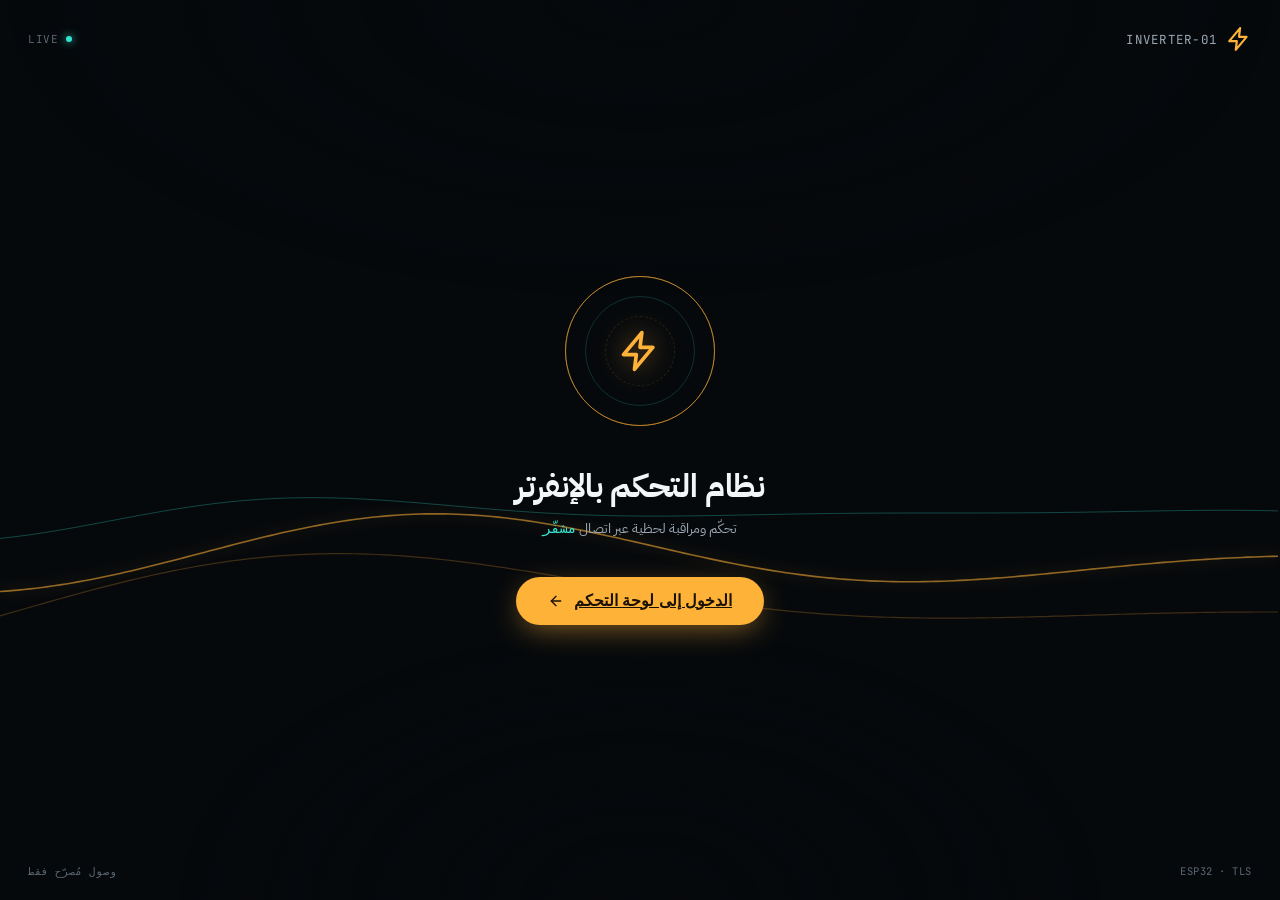
==== commit 9195b5c3: "Update index.html" ====
--- a/index.html
+++ b/index.html
@@ -4,214 +4,218 @@
 <meta charset="UTF-8" />
 <meta name="viewport" content="width=device-width, initial-scale=1.0" />
 <meta name="theme-color" content="#0b0f14" />
-<title>لوحة تحكم الإنفرتر — INVERTER-01</title>
+<title>نظام التحكم بالإنفرتر — INVERTER-01</title>
 <link rel="preconnect" href="https://fonts.googleapis.com">
 <link rel="preconnect" href="https://fonts.gstatic.com" crossorigin>
 <link href="https://fonts.googleapis.com/css2?family=IBM+Plex+Sans+Arabic:wght@400;500;600;700&family=JetBrains+Mono:wght@400;500;600;700&display=swap" rel="stylesheet">
-<link rel="stylesheet" href="css/style.css">
+<style>
+  :root{
+    --bg:#06090c;
+    --surface:rgba(20,27,35,.55);
+    --border:rgba(255,255,255,.08);
+    --text:#f3f6f9;
+    --text-dim:#9aa7b2;
+    --text-faint:#5b6773;
+    --amber:#ffb238;
+    --amber-soft:rgba(255,178,56,.16);
+    --amber-glow:rgba(255,178,56,.55);
+    --teal:#33e5cf;
+  }
+  *{box-sizing:border-box;margin:0;padding:0}
+  html,body{height:100%}
+  body{
+    background:var(--bg);
+    color:var(--text);
+    font-family:'IBM Plex Sans Arabic',sans-serif;
+    overflow:hidden;
+    position:relative;
+  }
+  .mono{font-family:'JetBrains Mono',monospace}
+
+  canvas#wave{
+    position:fixed;inset:0;width:100%;height:100%;display:block;
+  }
+
+  .vignette{
+    position:fixed;inset:0;pointer-events:none;
+    background:radial-gradient(ellipse 60% 50% at 50% 100%, rgba(6,9,12,.9) 0%, transparent 60%),
+               radial-gradient(ellipse 90% 60% at 50% 0%, rgba(6,9,12,.6) 0%, transparent 55%);
+  }
+
+  .stage{
+    position:relative;z-index:2;
+    min-height:100vh;
+    display:flex;flex-direction:column;align-items:center;justify-content:center;
+    padding:24px;
+  }
+
+  .top-id{
+    position:fixed;top:26px;right:28px;left:28px;z-index:3;
+    display:flex;align-items:center;justify-content:space-between;
+  }
+  .top-brand{display:flex;align-items:center;gap:9px}
+  .top-mark{width:26px;height:26px;color:var(--amber)}
+  .top-mark svg{width:100%;height:100%}
+  .top-name{font-size:12.5px;color:var(--text-dim);letter-spacing:.02em}
+  .top-status{
+    display:flex;align-items:center;gap:7px;color:var(--text-faint);font-size:11px;letter-spacing:.06em;
+  }
+  .top-status .dot{width:6px;height:6px;border-radius:50%;background:var(--teal);box-shadow:0 0 8px var(--teal);animation:blink 2s ease-in-out infinite}
+  @keyframes blink{0%,100%{opacity:1}50%{opacity:.35}}
+
+  .core{
+    position:relative;
+    width:150px;height:150px;
+    display:flex;align-items:center;justify-content:center;
+    margin-bottom:36px;
+  }
+  .core svg{width:44px;height:44px;color:var(--amber);position:relative;z-index:2;
+    filter:drop-shadow(0 0 14px var(--amber-glow));}
+  .ring{
+    position:absolute;inset:0;border-radius:50%;
+    border:1px solid rgba(255,178,56,.22);
+  }
+  .ring.r1{animation:spin 22s linear infinite}
+  .ring.r2{inset:20px;border-color:rgba(51,229,207,.18);animation:spin 16s linear infinite reverse}
+  .ring.r3{inset:40px;border-style:dashed;border-color:rgba(255,178,56,.14);animation:spin 30s linear infinite}
+  @keyframes spin{to{transform:rotate(360deg)}}
+  .pulse-ring{
+    position:absolute;inset:0;border-radius:50%;
+    border:1px solid rgba(255,178,56,.4);
+    animation:pulse-out 2.8s ease-out infinite;
+  }
+  .pulse-ring.p2{animation-delay:1.4s}
+  @keyframes pulse-out{0%{transform:scale(.7);opacity:.9}100%{transform:scale(1.25);opacity:0}}
+
+  h1{
+    font-size:clamp(24px,4vw,32px);
+    font-weight:700;text-align:center;margin-bottom:8px;
+    letter-spacing:-.01em;
+  }
+  .tagline{
+    color:var(--text-dim);font-size:14px;text-align:center;margin-bottom:38px;
+    max-width:34ch;
+  }
+  .tagline .mono{color:var(--teal)}
+
+  .btn-primary{
+    display:inline-flex;align-items:center;gap:10px;
+    padding:15px 32px;border-radius:100px;
+    background:var(--amber);color:#1a1204;
+    font-weight:600;font-size:15.5px;border:none;cursor:pointer;
+    box-shadow:0 8px 30px -6px var(--amber-glow);
+    transition:transform .18s ease, box-shadow .18s ease;
+  }
+  .btn-primary:hover{transform:translateY(-2px);box-shadow:0 12px 38px -6px var(--amber-glow)}
+  .btn-primary:active{transform:translateY(0) scale(.98)}
+  .btn-primary:focus-visible{outline:2px solid var(--amber);outline-offset:3px}
+  .btn-primary svg{width:16px;height:16px}
+
+  .bottom-strip{
+    position:fixed;bottom:22px;right:28px;left:28px;z-index:3;
+    display:flex;justify-content:space-between;align-items:center;
+    color:var(--text-faint);font-size:10.5px;letter-spacing:.05em;
+  }
+
+  @media (max-width:520px){
+    .core{width:120px;height:120px;margin-bottom:28px}
+    .core svg{width:36px;height:36px}
+  }
+  @media (prefers-reduced-motion:reduce){
+    .ring,.pulse-ring,.top-status .dot{animation:none}
+  }
+</style>
 </head>
 <body>
 
-  <!-- ============ LOGIN ============ -->
-  <div id="login-screen">
-    <div class="login-card">
-      <div class="login-brand">
-        <span class="logo-mark" aria-hidden="true">
-          <svg viewBox="0 0 24 24" fill="none" stroke="currentColor" stroke-width="2" stroke-linecap="round" stroke-linejoin="round">
-            <path d="M13 2 3 14h7l-1 8 10-12h-7l1-8Z"></path>
-          </svg>
-        </span>
-        <div class="login-brand-text">
-          <span class="login-brand-name" data-i18n="login.brandName">نظام التحكم بالإنفرتر</span>
-          <span class="login-brand-id mono">INVERTER-01</span>
-        </div>
-        <button class="lang-toggle" id="lang-toggle" type="button" aria-label="Language"></button>
-      </div>
-
-      <div class="factory-badge">
-        <img src="assets/factory-logo.jpeg" alt="شعار المصنع" class="factory-badge-logo" />
-        <span class="factory-badge-text">مشروع تابع لـ <strong id="factory-name">اسم المصنع</strong></span>
-      </div>
-
-      <div class="login-heading">
-        <h1 class="login-title" data-i18n="login.title">تسجيل الدخول</h1>
-        <p class="login-subtitle" data-i18n="login.subtitle">أدخل بيانات الاعتماد للوصول إلى وحدة التحكم</p>
-      </div>
-
-      <div id="login-error" class="login-error hidden"></div>
-
-      <form id="login-form" novalidate>
-        <div class="field">
-          <label for="username" data-i18n="login.username">اسم المستخدم</label>
-          <input id="username" type="text" autocomplete="username" data-i18n-placeholder="login.usernamePlaceholder" placeholder="أدخل اسم المستخدم" required />
-        </div>
-        <div class="field">
-          <label for="password" data-i18n="login.password">كلمة المرور</label>
-          <input id="password" type="password" autocomplete="current-password" placeholder="••••••••" required />
-        </div>
-        <button class="btn-primary" type="submit" id="login-btn" data-i18n="login.submit">دخول</button>
-      </form>
-
-      <div class="login-foot mono" data-i18n="login.foot">اتصال مُشفّر · وصول مُصرّح فقط</div>
-    </div>
+<canvas id="wave"></canvas>
+<div class="vignette"></div>
+
+<div class="top-id">
+  <div class="top-brand">
+    <span class="top-mark" aria-hidden="true">
+      <svg viewBox="0 0 24 24" fill="none" stroke="currentColor" stroke-width="2" stroke-linecap="round" stroke-linejoin="round"><path d="M13 2 3 14h7l-1 8 10-12h-7l1-8Z"></path></svg>
+    </span>
+    <span class="top-name mono">INVERTER-01</span>
   </div>
-
-  <!-- ============ DASHBOARD ============ -->
-  <div id="dashboard" class="hidden">
-    <header>
-      <div class="brand">
-        <span class="logo-mark sm" aria-hidden="true">
-          <svg viewBox="0 0 24 24" fill="none" stroke="currentColor" stroke-width="2" stroke-linecap="round" stroke-linejoin="round">
-            <path d="M13 2 3 14h7l-1 8 10-12h-7l1-8Z"></path>
-          </svg>
-        </span>
-        <span class="brand-id mono">INVERTER-01</span>
-        <span class="header-divider" aria-hidden="true"></span>
-        <img src="assets/factory-logo.svg" alt="شعار المصنع" class="header-factory-logo" />
-        <span class="conn-pill"><span id="conn-dot" class="dot off"></span><span id="conn-text">—</span></span>
-      </div>
-      <div class="header-right">
-        <span class="user-chip" id="user-chip"></span>
-        <button class="btn-ghost" id="logout-btn">
-          <svg viewBox="0 0 24 24" width="15" height="15" fill="none" stroke="currentColor" stroke-width="2" stroke-linecap="round" stroke-linejoin="round"><path d="M9 21H5a2 2 0 0 1-2-2V5a2 2 0 0 1 2-2h4"/><path d="m16 17 5-5-5-5"/><path d="M21 12H9"/></svg>
-          <span>خروج</span>
-        </button>
-      </div>
-    </header>
-
-    <nav class="tabbar" role="tablist">
-      <div class="tabbar-inner">
-        <button class="tab is-active" data-view="control" role="tab" aria-selected="true">
-          <svg viewBox="0 0 24 24" width="16" height="16" fill="none" stroke="currentColor" stroke-width="2" stroke-linecap="round" stroke-linejoin="round"><circle cx="12" cy="12" r="9"/><path d="M12 7v5"/></svg>
-          <span>التحكم</span>
-        </button>
-        <button class="tab" data-view="log" role="tab" aria-selected="false">
-          <svg viewBox="0 0 24 24" width="16" height="16" fill="none" stroke="currentColor" stroke-width="2" stroke-linecap="round" stroke-linejoin="round"><path d="M8 6h13"/><path d="M8 12h13"/><path d="M8 18h13"/><path d="M3 6h.01"/><path d="M3 12h.01"/><path d="M3 18h.01"/></svg>
-          <span>سجل الأوامر</span>
-          <span class="tab-live"></span>
-        </button>
-        <button class="tab hidden" data-view="users" id="tab-users" role="tab" aria-selected="false">
-          <svg viewBox="0 0 24 24" width="16" height="16" fill="none" stroke="currentColor" stroke-width="2" stroke-linecap="round" stroke-linejoin="round"><path d="M17 21v-2a4 4 0 0 0-4-4H5a4 4 0 0 0-4 4v2"/><circle cx="9" cy="7" r="4"/><path d="M23 21v-2a4 4 0 0 0-3-3.87"/><path d="M16 3.13a4 4 0 0 1 0 7.75"/></svg>
-          <span>المستخدمون</span>
-        </button>
-        <span class="tab-glider" aria-hidden="true"></span>
-      </div>
-    </nav>
-
-    <main>
-      <div class="main-inner">
-        <!-- ===== VIEW: CONTROL ===== -->
-        <div id="view-control" class="view is-active">
-          <div id="fault-banner" class="fault-banner hidden">
-            <svg viewBox="0 0 24 24" width="18" height="18" fill="none" stroke="currentColor" stroke-width="2" stroke-linecap="round" stroke-linejoin="round"><path d="m21.73 18-8-14a2 2 0 0 0-3.48 0l-8 14A2 2 0 0 0 4 21h16a2 2 0 0 0 1.73-3Z"/><line x1="12" y1="9" x2="12" y2="13"/><line x1="12" y1="17" x2="12.01" y2="17"/></svg>
-            <span id="fault-text"></span>
-          </div>
-
-          <section class="control-card" data-anim>
-            <div class="card-eyebrow mono">وحدة التحكم الرئيسية</div>
-            <div class="switch-zone">
-              <div class="switch-wrap">
-                <span class="orb-aura" aria-hidden="true"></span>
-                <svg class="ring" viewBox="0 0 220 220">
-                  <circle class="ring-track" cx="110" cy="110" r="106"></circle>
-                  <circle id="heartbeat-ring" class="ring-heartbeat offline" cx="110" cy="110" r="106"></circle>
-                </svg>
-                <button id="power-btn" class="state-off" disabled>
-                  <div class="icon"></div>
-                  <div class="state-label" id="state-label">—</div>
-                  <div class="state-sub" id="state-sub">جاري التحميل</div>
-                </button>
-              </div>
-              <div class="relay-caption" id="relay-caption">اضغط للتشغيل أو الإطفاء — يتم تأكيد الأمر فعليًا من الجهاز قبل تغيير الحالة</div>
-            </div>
-          </section>
-
-          <section class="stats-grid">
-            <div class="stat-card" data-anim>
-              <div class="stat-ico"><svg viewBox="0 0 24 24" width="16" height="16" fill="none" stroke="currentColor" stroke-width="2" stroke-linecap="round" stroke-linejoin="round"><path d="M5 13a10 10 0 0 1 14 0"/><path d="M8.5 16.5a5 5 0 0 1 7 0"/><path d="M2 8.82a15 15 0 0 1 20 0"/><line x1="12" y1="20" x2="12.01" y2="20"/></svg></div>
-              <div class="stat-body"><div class="stat-label">قوة الإشارة</div><div class="stat-value mono" id="stat-rssi">—</div></div>
-            </div>
-            <div class="stat-card" data-anim>
-              <div class="stat-ico"><svg viewBox="0 0 24 24" width="16" height="16" fill="none" stroke="currentColor" stroke-width="2" stroke-linecap="round" stroke-linejoin="round"><circle cx="12" cy="12" r="9"/><path d="M12 7v5l3 2"/></svg></div>
-              <div class="stat-body"><div class="stat-label">مدة التشغيل</div><div class="stat-value mono" id="stat-uptime">—</div></div>
-            </div>
-            <div class="stat-card" data-anim>
-              <div class="stat-ico"><svg viewBox="0 0 24 24" width="16" height="16" fill="none" stroke="currentColor" stroke-width="2" stroke-linecap="round" stroke-linejoin="round"><rect x="4" y="4" width="16" height="16" rx="2"/><rect x="9" y="9" width="6" height="6"/><path d="M9 2v2"/><path d="M15 2v2"/><path d="M9 20v2"/><path d="M15 20v2"/><path d="M20 9h2"/><path d="M20 14h2"/><path d="M2 9h2"/><path d="M2 14h2"/></svg></div>
-              <div class="stat-body"><div class="stat-label">إصدار الفيرموير</div><div class="stat-value mono" id="stat-fw">—</div></div>
-            </div>
-            <div class="stat-card" data-anim>
-              <div class="stat-ico"><svg viewBox="0 0 24 24" width="16" height="16" fill="none" stroke="currentColor" stroke-width="2" stroke-linecap="round" stroke-linejoin="round"><path d="M22 12h-4l-3 9L9 3l-3 9H2"/></svg></div>
-              <div class="stat-body"><div class="stat-label">آخر اتصال</div><div class="stat-value mono" id="stat-lastseen">—</div></div>
-            </div>
-          </section>
-        </div>
-
-        <!-- ===== VIEW: COMMAND LOG ===== -->
-        <div id="view-log" class="view">
-          <section class="panel" data-anim>
-            <div class="panel-head">
-              <div class="panel-title">سجل الأوامر</div>
-              <div class="panel-refresh mono" id="cmd-refresh-tag"><span class="live-dot"></span> تحديث فوري</div>
-            </div>
-            <div id="cmd-list"></div>
-          </section>
-        </div>
-
-        <!-- ===== VIEW: USERS (admin only) ===== -->
-        <div id="view-users" class="view">
-          <section class="panel" data-anim>
-            <div class="panel-head">
-              <div class="panel-title">إضافة مستخدم جديد</div>
-            </div>
-            <form id="add-user-form" class="user-form">
-              <div class="user-form-row">
-                <div class="field">
-                  <label for="nu-name">الاسم</label>
-                  <input id="nu-name" type="text" placeholder="الاسم الكامل" required />
-                </div>
-                <div class="field">
-                  <label for="nu-username">اسم المستخدم</label>
-                  <input id="nu-username" type="text" autocomplete="off" placeholder="username" required />
-                </div>
-              </div>
-              <div class="user-form-row">
-                <div class="field">
-                  <label for="nu-password">كلمة المرور</label>
-                  <input id="nu-password" type="password" autocomplete="new-password" placeholder="••••••••" required />
-                </div>
-                <div class="field">
-                  <label for="nu-role">الصلاحية</label>
-                  <select id="nu-role">
-                    <option value="operator">مشغّل</option>
-                    <option value="admin">مدير</option>
-                  </select>
-                </div>
-              </div>
-              <div id="add-user-error" class="login-error hidden"></div>
-              <button class="btn-primary" type="submit" id="add-user-btn">إضافة المستخدم</button>
-            </form>
-          </section>
-
-          <section class="panel" data-anim>
-            <div class="panel-head">
-              <div class="panel-title">المستخدمون الحاليون</div>
-            </div>
-            <div id="users-list"></div>
-          </section>
-        </div>
-      </div>
-    </main>
-
-    <footer class="app-foot mono">
-      <div class="foot-line">لوحة تحكم الإنفرتر · اتصال آمن في الوقت الفعلي</div>
-      <div class="foot-client">
-        <span>تطوير</span>
-        <img src="assets/client-logo.jpeg" alt="شعار الشركة" class="foot-client-logo" />
-        <span id="client-name">اسم الشركة</span>
-      </div>
-    </footer>
+  <span class="top-status mono"><span class="dot"></span>LIVE</span>
+</div>
+
+<div class="stage">
+  <div class="core">
+    <div class="ring r1"></div>
+    <div class="ring r2"></div>
+    <div class="ring r3"></div>
+    <div class="pulse-ring"></div>
+    <div class="pulse-ring p2"></div>
+    <svg viewBox="0 0 24 24" fill="none" stroke="currentColor" stroke-width="2" stroke-linecap="round" stroke-linejoin="round"><path d="M13 2 3 14h7l-1 8 10-12h-7l1-8Z"></path></svg>
   </div>
 
-<script type="module" src="js/app.js"></script>
+  <h1>نظام التحكم بالإنفرتر</h1>
+  <p class="tagline">تحكّم ومراقبة لحظية عبر اتصال <span class="mono">مشفّر</span></p>
+
+  <a href="login.html" class="btn-primary">
+    الدخول إلى لوحة التحكم
+    <svg viewBox="0 0 24 24" fill="none" stroke="currentColor" stroke-width="2" stroke-linecap="round" stroke-linejoin="round"><path d="m12 19-7-7 7-7"/><path d="M19 12H5"/></svg>
+  </a>
+</div>
+
+<div class="bottom-strip mono">
+  <span>ESP32 · TLS</span>
+  <span>وصول مُصرّح فقط</span>
+</div>
+
+<script>
+(function(){
+  const canvas = document.getElementById('wave');
+  const ctx = canvas.getContext('2d');
+  const reduced = window.matchMedia('(prefers-reduced-motion: reduce)').matches;
+  let w, h, dpr;
+
+  function resize(){
+    dpr = Math.min(window.devicePixelRatio || 1, 2);
+    w = window.innerWidth; h = window.innerHeight;
+    canvas.width = w * dpr; canvas.height = h * dpr;
+    canvas.style.width = w + 'px'; canvas.style.height = h + 'px';
+    ctx.setTransform(dpr,0,0,dpr,0,0);
+  }
+  window.addEventListener('resize', resize);
+  resize();
+
+  function drawWave(t, amp, freq, speed, color, lineWidth, yOffset, glow){
+    ctx.beginPath();
+    const step = 6;
+    for(let x = 0; x <= w; x += step){
+      const y = yOffset + Math.sin((x * freq) + t * speed) * amp * (0.5 + 0.5*Math.sin(x*0.0025 + t*0.4));
+      if(x === 0) ctx.moveTo(x, y); else ctx.lineTo(x, y);
+    }
+    ctx.strokeStyle = color;
+    ctx.lineWidth = lineWidth;
+    ctx.shadowColor = color;
+    ctx.shadowBlur = glow;
+    ctx.stroke();
+  }
+
+  let t0 = 0;
+  function frame(ts){
+    t0 = ts / 1000;
+    ctx.clearRect(0,0,w,h);
+    const midY = h * 0.62;
+
+    drawWave(t0, h*0.05, 0.006, 1.1, 'rgba(255,178,56,0.55)', 1.6, midY, 14);
+    drawWave(t0+2, h*0.08, 0.004, 0.8, 'rgba(255,178,56,0.22)', 1.2, midY + h*0.06, 10);
+    drawWave(t0+4, h*0.035, 0.008, 1.4, 'rgba(51,229,207,0.28)', 1, midY - h*0.05, 10);
+
+    if(!reduced) requestAnimationFrame(frame);
+  }
+
+  if(reduced){
+    frame(0);
+  } else {
+    requestAnimationFrame(frame);
+  }
+})();
+</script>
+
 </body>
 </html>
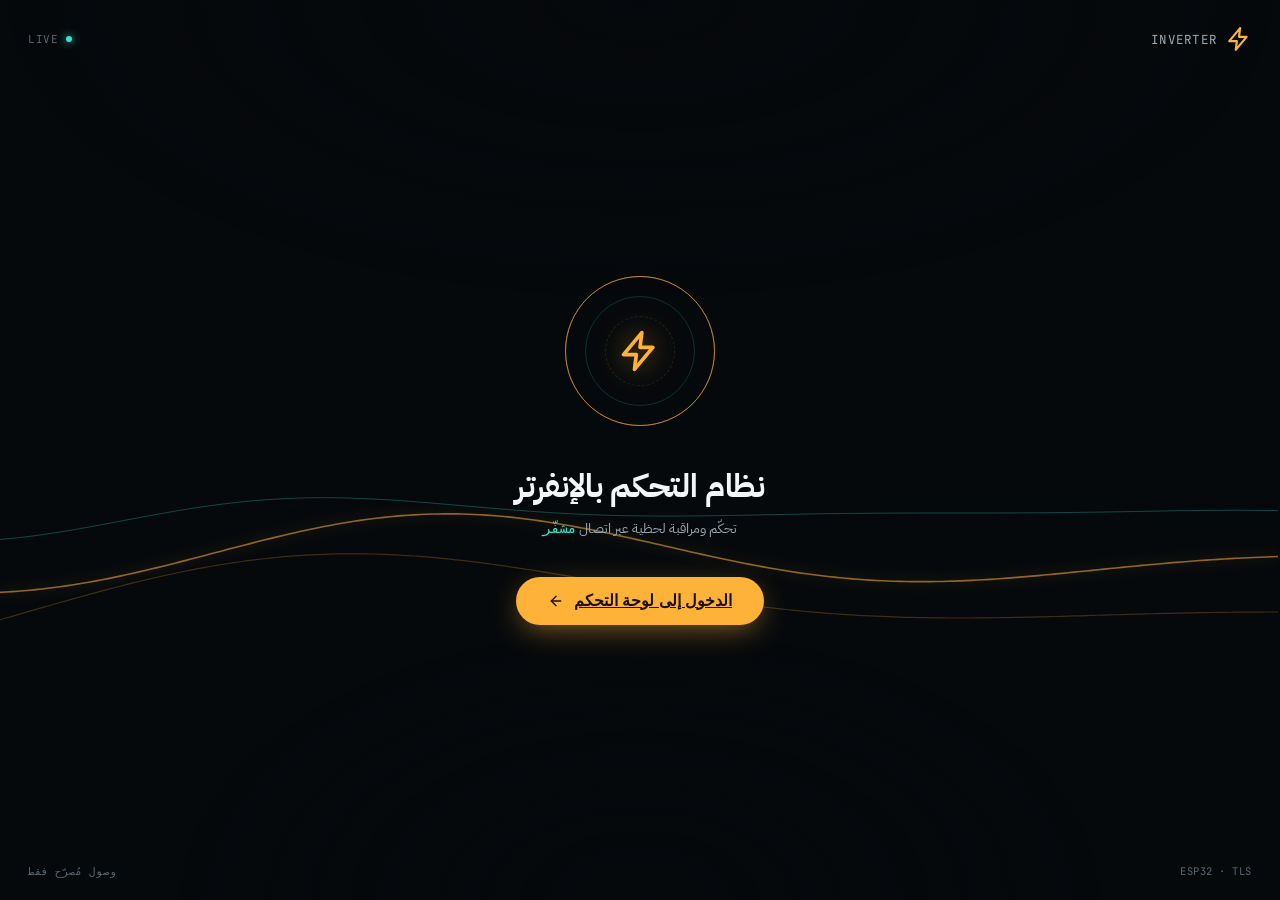
==== commit bacce467: "Update index.html" ====
--- a/index.html
+++ b/index.html
@@ -4,7 +4,7 @@
 <meta charset="UTF-8" />
 <meta name="viewport" content="width=device-width, initial-scale=1.0" />
 <meta name="theme-color" content="#0b0f14" />
-<title>نظام التحكم بالإنفرتر — INVERTER-01</title>
+<title>نظام التحكم بالإنفرتر — INVERTER</title>
 <link rel="preconnect" href="https://fonts.googleapis.com">
 <link rel="preconnect" href="https://fonts.gstatic.com" crossorigin>
 <link href="https://fonts.googleapis.com/css2?family=IBM+Plex+Sans+Arabic:wght@400;500;600;700&family=JetBrains+Mono:wght@400;500;600;700&display=swap" rel="stylesheet">
@@ -136,7 +136,7 @@
     <span class="top-mark" aria-hidden="true">
       <svg viewBox="0 0 24 24" fill="none" stroke="currentColor" stroke-width="2" stroke-linecap="round" stroke-linejoin="round"><path d="M13 2 3 14h7l-1 8 10-12h-7l1-8Z"></path></svg>
     </span>
-    <span class="top-name mono">INVERTER-01</span>
+    <span class="top-name mono">INVERTER</span>
   </div>
   <span class="top-status mono"><span class="dot"></span>LIVE</span>
 </div>
